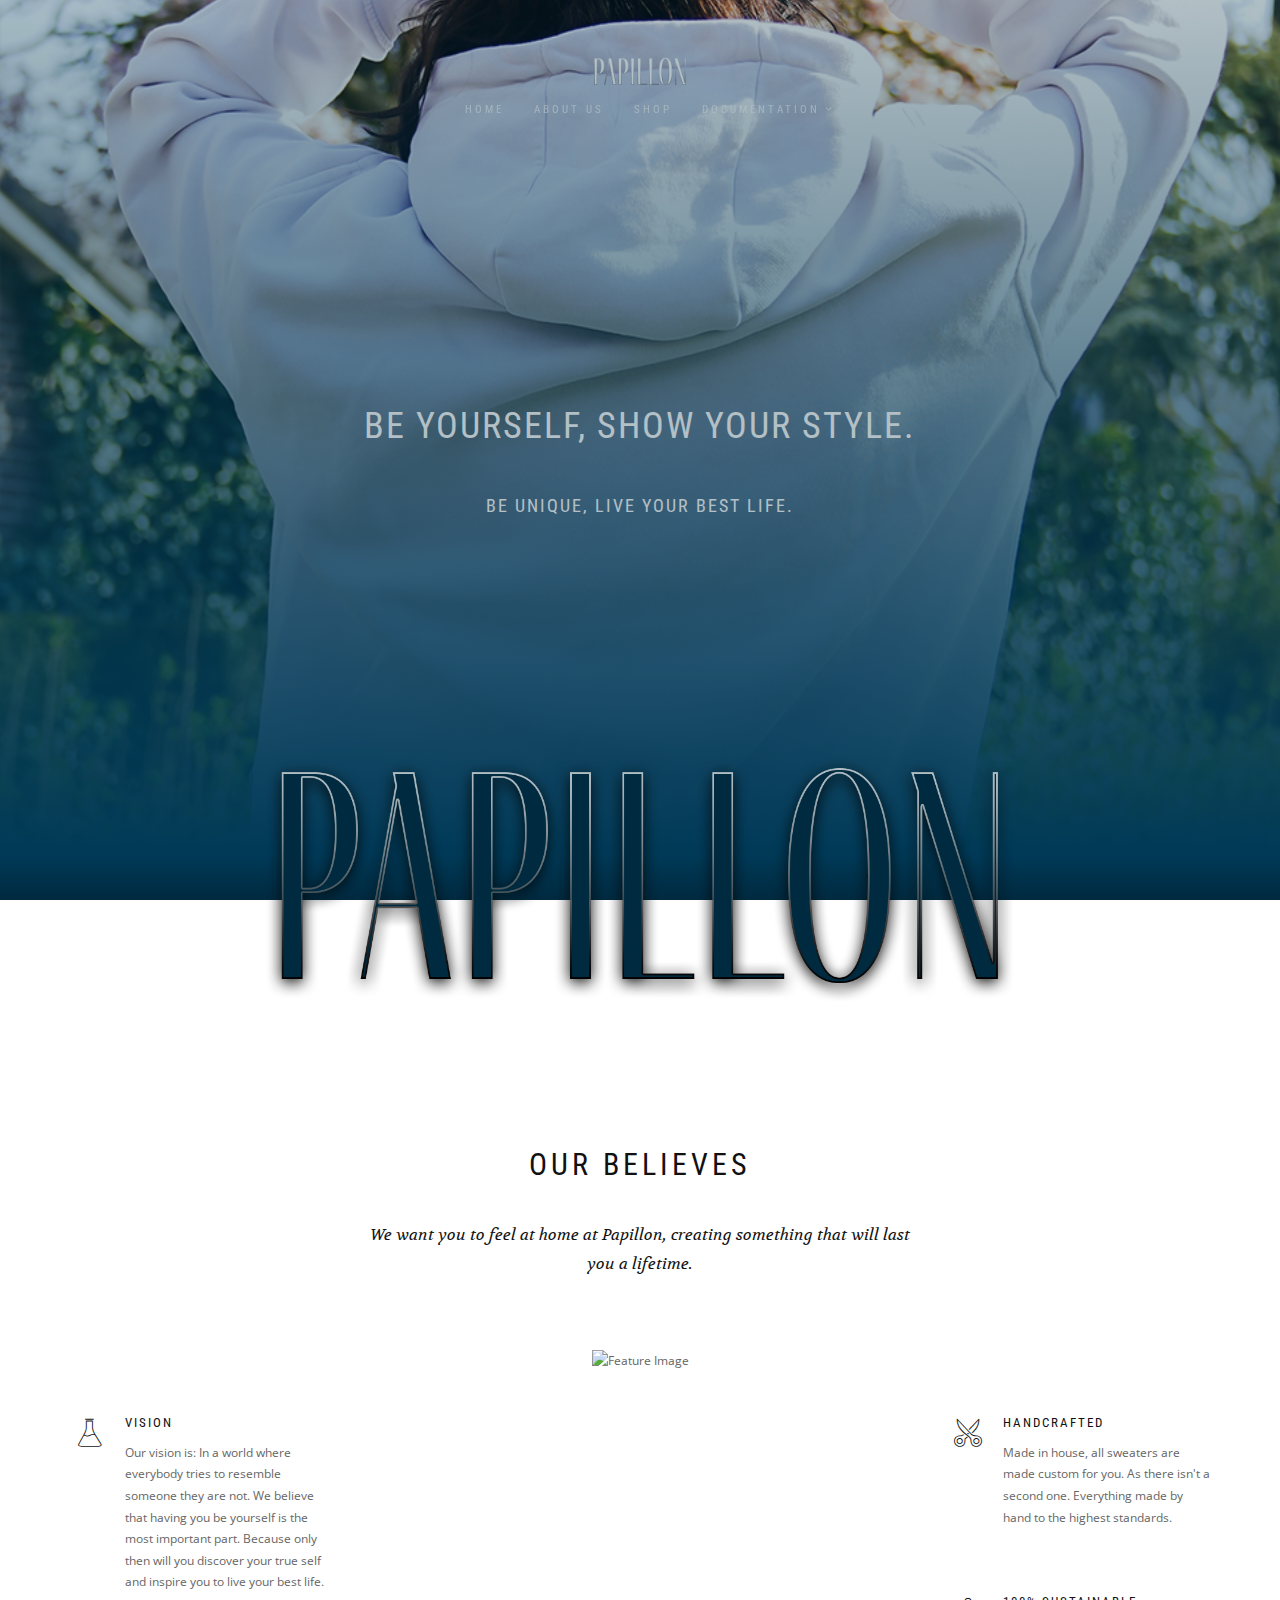
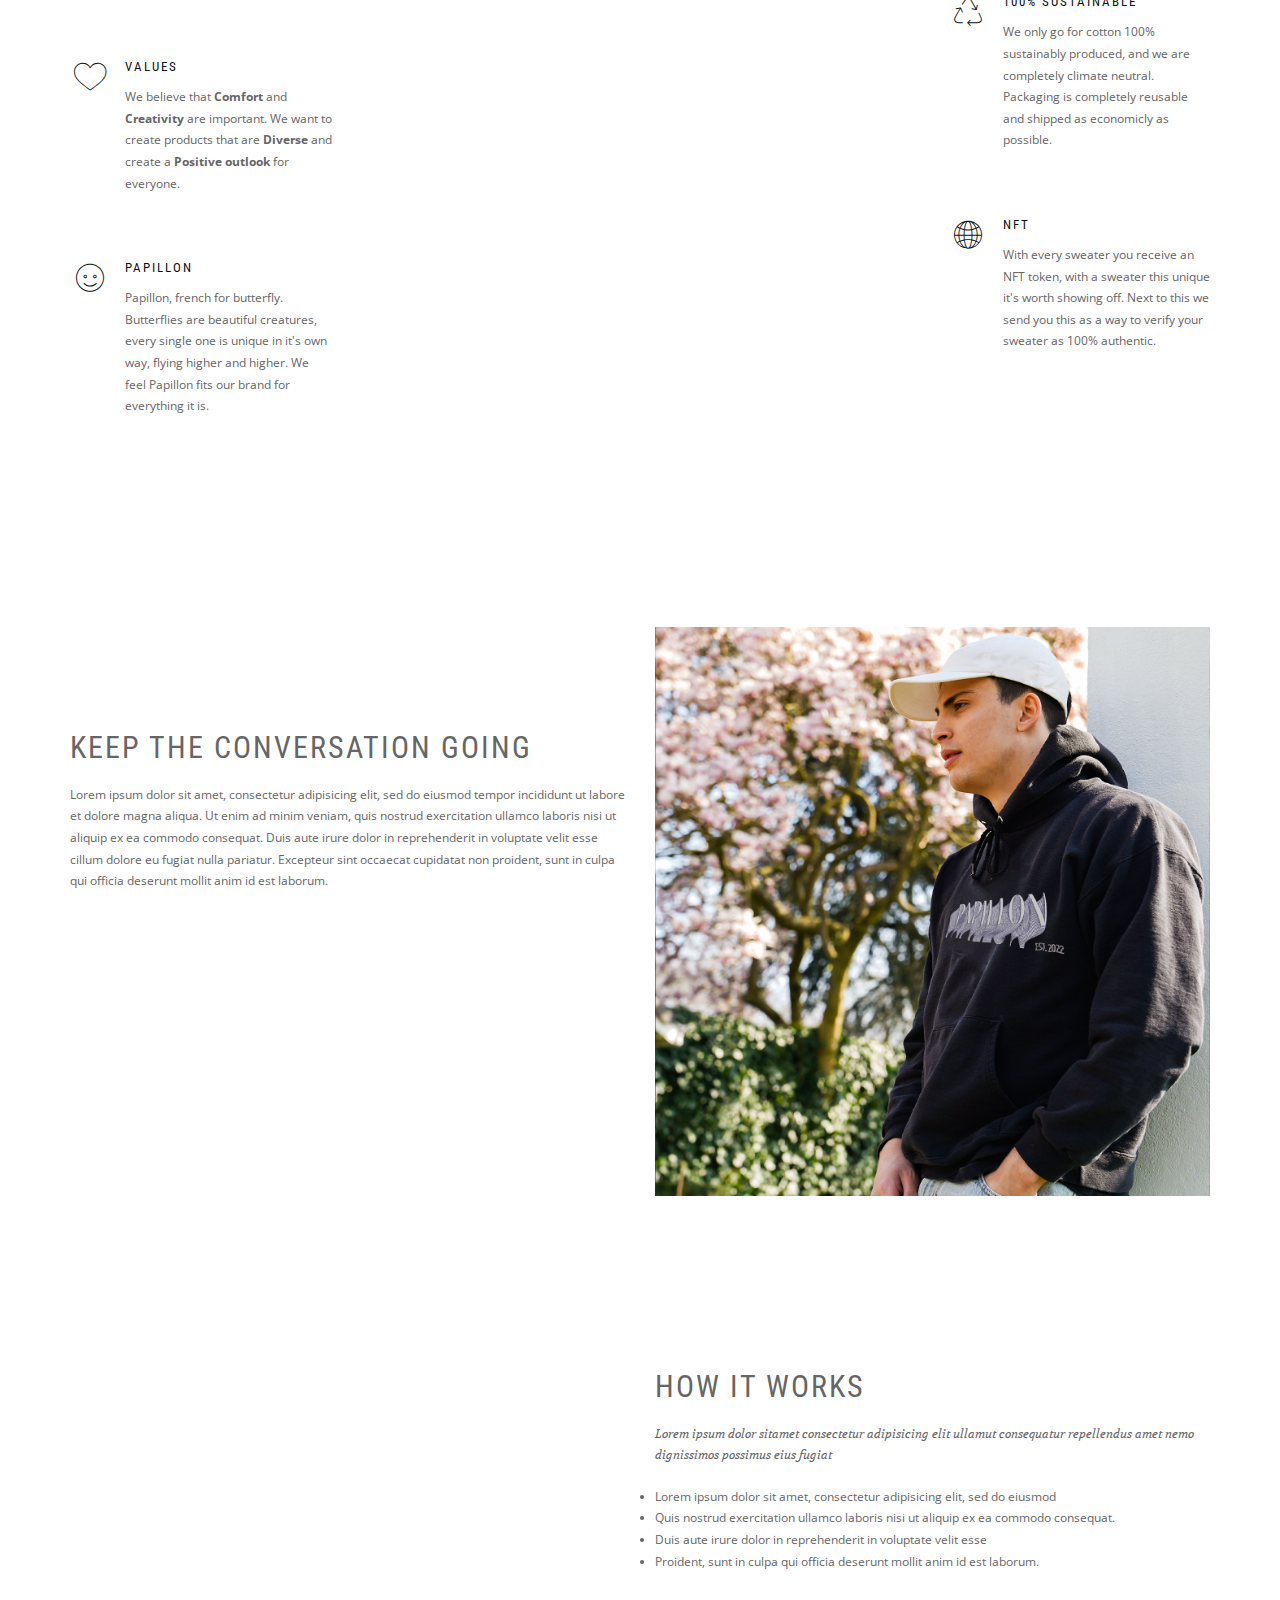
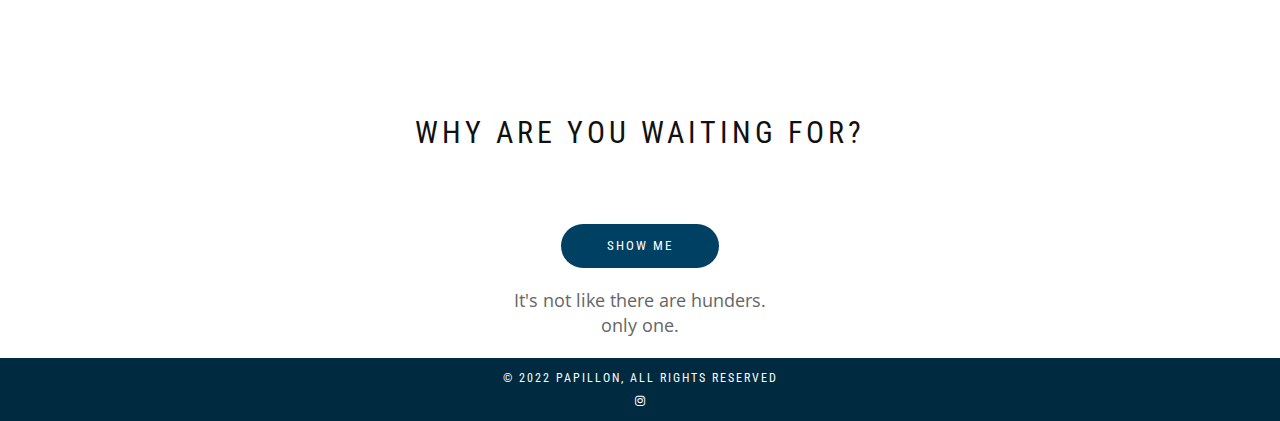
==== about_us.html @ 59251c16 "added about us page" ====
<!DOCTYPE html>
<html lang="en-US" dir="ltr">
  <head>
    <meta charset="utf-8">
    <meta http-equiv="X-UA-Compatible" content="IE=edge">
    <meta name="viewport" content="width=device-width, initial-scale=1">
    <!--  
    Document Title
    =============================================
    -->
     <title>PAPILLON BREDA - ABOUT US</title>
    <!--  
    Favicons
    =============================================
    -->
    <link rel="icon" type="image/x-icon" href="assets/images/aapapillon/favicon.png">
    <meta name="msapplication-TileColor" content="#ffffff">
    <meta name="msapplication-TileImage" content="assets/images/aapapillon/papillonwhitewebsite.png">
    <meta name="theme-color" content="#ffffff">
    <!--  
    Stylesheets
    =============================================
    
    -->
    <!-- Default stylesheets-->
    <link href="assets/lib/bootstrap/dist/css/bootstrap.min.css" rel="stylesheet">
    <!-- Template specific stylesheets-->
    <link href="https://fonts.googleapis.com/css?family=Roboto+Condensed:400,700" rel="stylesheet">
    <link href="https://fonts.googleapis.com/css?family=Volkhov:400i" rel="stylesheet">
    <link href="https://fonts.googleapis.com/css?family=Open+Sans:300,400,600,700,800" rel="stylesheet">
    <link href="assets/lib/animate.css/animate.css" rel="stylesheet">
    <link href="assets/lib/components-font-awesome/css/font-awesome.min.css" rel="stylesheet">
    <link href="assets/lib/et-line-font/et-line-font.css" rel="stylesheet">
    <link href="assets/lib/flexslider/flexslider.css" rel="stylesheet">
    <link href="assets/lib/owl.carousel/dist/assets/owl.carousel.min.css" rel="stylesheet">
    <link href="assets/lib/owl.carousel/dist/assets/owl.theme.default.min.css" rel="stylesheet">
    <link href="assets/lib/magnific-popup/dist/magnific-popup.css" rel="stylesheet">
    <link href="assets/lib/simple-text-rotator/simpletextrotator.css" rel="stylesheet">
    <!-- Main stylesheet and color file-->
    <link href="assets/css/style.css" rel="stylesheet">
    <link id="color-scheme" href="assets/css/colors/default.css" rel="stylesheet">
  </head>
  <body data-spy="scroll" data-target=".onpage-navigation" data-offset="60">
    <main>
      <div class="page-loader">
        <div class="loader">Loading...</div>
      </div>
      <nav class="navbar navbar-custom navbar-fixed-top" role="navigation">	
	    <div class="logo text-center"><p style="color:rgba(255,255,255,0.00);">.</p></div>
	    <div class="logo text-center"> <a href="index.html"> <img src="assets/images/aapapillon/papillonwhitewebsite.png" alt="Papillon" width="100" height="100"></a></div>
       <div class= "container">
          <div class="navbar-header">
            <button class="navbar-toggle" type="button" data-toggle="collapse" data-target="#custom-collapse"><span class="sr-only">Toggle navigation</span><span class="icon-bar"></span><span class="icon-bar"></span><span class="icon-bar"></span>
		    </button>
          </div>
		  <div class= "">
          <div class="collapse navbar-collapse col-lg-5 col-lg-offset-4" id="custom-collapse">
            <ul class="nav navbar-nav navbar-">
              <li class="dropdown"><a href="index.html">Home</a>
              </li>
              <li class="dropdown"><a href="about_us.html">About us </a></li>
				<li class="dropdown"><a href="papillon_shop.html">Shop</a></li>
                            <li class="dropdown"><a class="dropdown-toggle" href="#" data-toggle="dropdown">Documentation</a>
                <ul class="dropdown-menu">
                  <li><a href="Marketing.html">Marketing</a></li>
                  <li><a href="Managment.html">Managment</a></li>
                  <li><a href="Production.html">Production</a></li>
                  <li><a href="about_us.html">Content</a></li>
                </ul>
              </li>	 
				<li class="dropdown"><li class= "col-lg-push-12"><a href="shop_checkout.html">Checkout</a></li></li>
            </ul>
          </div>
        </div>
	    </div>
      </nav>
      <section class="home-section home-fade home-full-height bg-dark-60 landing-header" id="home" data-background="assets/images/aapapillon/instaone_back.png">
        <div class="titan-caption">
          <div class="caption-content">
            <div class="container">
              <div class="font-alt mb-30 titan-title-size-4"></div>
				<div class="font-alt"><h1>be yourself, show your style.</h1><br>
                <h4>be unique, live your best life.</h4>
              </div>
            </div>
          </div>
        </div>
      </section>
      <div class="container">
        <div class="row">
          <div class="col-md-8 col-md-offset-2"><img class="img-responsive banner-img" src="assets/images/aapapillon/papillon transparent website.png"></div>
        </div>
      </div>
      <div class="main">
        <section class="module" id="alt-features">
          <div class="container">
            <div class="row">
              <div class="col-sm-6 col-sm-offset-3">
                <h2 class="module-title font-alt">Our believes</h2>
                <div class="module-subtitle font-serif">We want you to feel at home at Papillon, creating something that will last you a lifetime.</div>
              </div>
            </div>
            <div class="row">
              <div class="col-sm-6 col-md-3 col-lg-3">
                <div class="alt-features-item">
                  <div class="alt-features-icon"><span class="icon-beaker"></span></div>
                  <h3 class="alt-features-title font-alt">Vision</h3>
                  Our vision is: In a world where everybody tries to resemble someone they are not. We believe that having you be yourself is the most important part. Because only then will you discover your true self and inspire you to live your best life.  
                </div>
                <div class="alt-features-item">
                  <div class="alt-features-icon"><span class="icon-heart"></span></div>
                  <h3 class="alt-features-title font-alt">Values</h3>
                  We believe that <strong>Comfort</strong> and <strong>Creativity</strong> are important. We want to create products that are <strong>Diverse</strong> and create a <strong>Positive outlook</strong> for everyone.
                </div>
                <div class="alt-features-item">
                  <div class="alt-features-icon"><span class="icon-happy"></span></div>
                  <h3 class="alt-features-title font-alt">Papillon</h3>
                  Papillon, french for butterfly. Butterflies are beautiful creatures, every single one is unique in it's own way, flying higher and higher. We feel Papillon fits our brand for everything it is. 
                </div>
              </div>
              <div class="col-md-6 col-lg-6 hidden-xs hidden-sm">
                <div class="alt-services-image align-center"><img src="assets/images/aapapillon/paillonaboutus.png" alt="Feature Image"></div>
              </div>
              <div class="col-sm-6 col-md-3 col-lg-3">
                <div class="alt-features-item">
                  <div class="alt-features-icon"><span class="icon-scissors"></span></div>
                  <h3 class="alt-features-title font-alt">HANDCRAFTED</h3>
                  Made in house, all sweaters are made custom for you. As there isn't a second one. Everything made by hand to the highest standards.
                </div>
                <div class="alt-features-item">
                  <div class="alt-features-icon"><span class="icon-recycle"></span></div>
                  <h3 class="alt-features-title font-alt">100% SUSTAINABLE</h3>
                	We only go for cotton 100% sustainably produced, and we are completely climate neutral. Packaging is completely reusable and shipped as economicly as possible.
                </div>
                <div class="alt-features-item">
                  <div class="alt-features-icon"><span class="icon-global"></span></div>
                  <h3 class="alt-features-title font-alt">NFT</h3>
                  With every sweater you receive an NFT token, with a sweater this unique it's worth showing off. Next to this we send you this as a way to verify your sweater as 100% authentic. 
                </div>
              </div>
            </div>
          </div>
        </section>
        <section>
          <div class="container">
            <div class="row landing-image-text">
              <div class="col-sm-6 col-sm-push-6"><img class="center-block" src="assets/images/aapapillon/aboutus2.png" alt="model one"></div>
              <div class="col-sm-6 col-sm-pull-6">
                <h2 class="font-alt">Keep the conversation going</h2>
                <p>Lorem ipsum dolor sit amet, consectetur adipisicing elit, sed do eiusmod tempor incididunt ut labore et dolore magna aliqua. Ut enim ad minim veniam, quis nostrud exercitation ullamco laboris nisi ut aliquip ex ea commodo consequat. Duis aute irure dolor in reprehenderit in voluptate velit esse cillum dolore eu fugiat nulla pariatur. Excepteur sint occaecat cupidatat non proident, sunt in culpa qui officia deserunt mollit anim id est laborum.</p>
              </div>
            </div>
            <div class="row landing-image-text">
              <div class="col-sm-6"><img class="center-block" src="assets/images/aapapillon/aboutus3.png" alt=""></div>
              <div class="col-sm-6">
                <h2 class="font-alt">How it works</h2>
                <p class="font-serif">Lorem ipsum dolor sitamet consectetur adipisicing elit ullamut consequatur repellendus amet nemo dignissimos possimus eius fugiat</p>
                  <li>Lorem ipsum dolor sit amet, consectetur adipisicing elit, sed do eiusmod</li>
                  <li>Quis nostrud exercitation ullamco laboris nisi ut aliquip ex ea commodo consequat.</li>
                  <li>Duis aute irure dolor in reprehenderit in voluptate velit esse</li>
                  <li>Proident, sunt in culpa qui officia deserunt mollit anim id est laborum.</li>
              </div>
            </div>
          </div>
        </section>
        <section class="module download pb-0">
          <div class="container text-center">
            <h2 class="module-title font-alt">Why are you waiting for?</h2>
            <div class="row">
  <div class="col-md-6 col-md-offset-3">
	  <a class="btn btn-d btn-lg btn-circle" href="papillon_shop.html">show me</a>
                <p><h4>It's not like there are hunders.<br>only one.</h4></p>	
          </div>
			</div>
			  </div>
        </section>
        <footer class="footer bg-dark">
          <div class="container" align="center">
				<p class="copyright font-alt">&copy; 2022&nbsp;<a href="index.html">PAPILLON</a>, All Rights Reserved</p><a href="https://www.instagram.com/papillonbreda/" target="_blank"><i class="fa fa-instagram"></i></a>	
			  </div>
        </footer>
      </div>
      <div class="scroll-up"><a href="#totop"><i class="fa fa-angle-double-up"></i></a></div>
    </main>
    <!--  
    JavaScripts
    =============================================
    -->
    <script src="assets/lib/jquery/dist/jquery.js"></script>
    <script src="assets/lib/bootstrap/dist/js/bootstrap.min.js"></script>
    <script src="assets/lib/wow/dist/wow.js"></script>
    <script src="assets/lib/jquery.mb.ytplayer/dist/jquery.mb.YTPlayer.js"></script>
    <script src="assets/lib/isotope/dist/isotope.pkgd.js"></script>
    <script src="assets/lib/imagesloaded/imagesloaded.pkgd.js"></script>
    <script src="assets/lib/flexslider/jquery.flexslider.js"></script>
    <script src="assets/lib/owl.carousel/dist/owl.carousel.min.js"></script>
    <script src="assets/lib/smoothscroll.js"></script>
    <script src="assets/lib/magnific-popup/dist/jquery.magnific-popup.js"></script>
    <script src="assets/lib/simple-text-rotator/jquery.simple-text-rotator.min.js"></script>
    <script src="assets/js/plugins.js"></script>
    <script src="assets/js/main.js"></script>
  </body>
</html>
---- assets/lib/et-line-font/et-line-font.css ----
@font-face {
	font-family: 'et-line';
	src:url('fonts/et-line.eot');
	src:url('fonts/et-line.eot?#iefix') format('embedded-opentype'),
		url('fonts/et-line.woff') format('woff'),
		url('fonts/et-line.ttf') format('truetype'),
		url('fonts/et-line.svg#et-line') format('svg');
	font-weight: normal;
	font-style: normal;
}

/* Use the following CSS code if you want to use data attributes for inserting your icons */
[data-icon]:before {
	font-family: 'et-line';
	content: attr(data-icon);
	speak: none;
	font-weight: normal;
	font-variant: normal;
	text-transform: none;
	line-height: 1;
	-webkit-font-smoothing: antialiased;
	-moz-osx-font-smoothing: grayscale;
	display:inline-block;
}

/* Use the following CSS code if you want to have a class per icon */
/*
Instead of a list of all class selectors,
you can use the generic selector below, but it's slower:
[class*="icon-"] {
*/
.icon-mobile, .icon-laptop, .icon-desktop, .icon-tablet, .icon-phone, .icon-document, .icon-documents, .icon-search, .icon-clipboard, .icon-newspaper, .icon-notebook, .icon-book-open, .icon-browser, .icon-calendar, .icon-presentation, .icon-picture, .icon-pictures, .icon-video, .icon-camera, .icon-printer, .icon-toolbox, .icon-briefcase, .icon-wallet, .icon-gift, .icon-bargraph, .icon-grid, .icon-expand, .icon-focus, .icon-edit, .icon-adjustments, .icon-ribbon, .icon-hourglass, .icon-lock, .icon-megaphone, .icon-shield, .icon-trophy, .icon-flag, .icon-map, .icon-puzzle, .icon-basket, .icon-envelope, .icon-streetsign, .icon-telescope, .icon-gears, .icon-key, .icon-paperclip, .icon-attachment, .icon-pricetags, .icon-lightbulb, .icon-layers, .icon-pencil, .icon-tools, .icon-tools-2, .icon-scissors, .icon-paintbrush, .icon-magnifying-glass, .icon-circle-compass, .icon-linegraph, .icon-mic, .icon-strategy, .icon-beaker, .icon-caution, .icon-recycle, .icon-anchor, .icon-profile-male, .icon-profile-female, .icon-bike, .icon-wine, .icon-hotairballoon, .icon-globe, .icon-genius, .icon-map-pin, .icon-dial, .icon-chat, .icon-heart, .icon-cloud, .icon-upload, .icon-download, .icon-target, .icon-hazardous, .icon-piechart, .icon-speedometer, .icon-global, .icon-compass, .icon-lifesaver, .icon-clock, .icon-aperture, .icon-quote, .icon-scope, .icon-alarmclock, .icon-refresh, .icon-happy, .icon-sad, .icon-facebook, .icon-twitter, .icon-googleplus, .icon-rss, .icon-tumblr, .icon-linkedin, .icon-dribbble {
	font-family: 'et-line';
	speak: none;
	font-style: normal;
	font-weight: normal;
	font-variant: normal;
	text-transform: none;
	line-height: 1;
	-webkit-font-smoothing: antialiased;
	-moz-osx-font-smoothing: grayscale;
	display:inline-block;
}
.icon-mobile:before {
	content: "\e000";
}
.icon-laptop:before {
	content: "\e001";
}
.icon-desktop:before {
	content: "\e002";
}
.icon-tablet:before {
	content: "\e003";
}
.icon-phone:before {
	content: "\e004";
}
.icon-document:before {
	content: "\e005";
}
.icon-documents:before {
	content: "\e006";
}
.icon-search:before {
	content: "\e007";
}
.icon-clipboard:before {
	content: "\e008";
}
.icon-newspaper:before {
	content: "\e009";
}
.icon-notebook:before {
	content: "\e00a";
}
.icon-book-open:before {
	content: "\e00b";
}
.icon-browser:before {
	content: "\e00c";
}
.icon-calendar:before {
	content: "\e00d";
}
.icon-presentation:before {
	content: "\e00e";
}
.icon-picture:before {
	content: "\e00f";
}
.icon-pictures:before {
	content: "\e010";
}
.icon-video:before {
	content: "\e011";
}
.icon-camera:before {
	content: "\e012";
}
.icon-printer:before {
	content: "\e013";
}
.icon-toolbox:before {
	content: "\e014";
}
.icon-briefcase:before {
	content: "\e015";
}
.icon-wallet:before {
	content: "\e016";
}
.icon-gift:before {
	content: "\e017";
}
.icon-bargraph:before {
	content: "\e018";
}
.icon-grid:before {
	content: "\e019";
}
.icon-expand:before {
	content: "\e01a";
}
.icon-focus:before {
	content: "\e01b";
}
.icon-edit:before {
	content: "\e01c";
}
.icon-adjustments:before {
	content: "\e01d";
}
.icon-ribbon:before {
	content: "\e01e";
}
.icon-hourglass:before {
	content: "\e01f";
}
.icon-lock:before {
	content: "\e020";
}
.icon-megaphone:before {
	content: "\e021";
}
.icon-shield:before {
	content: "\e022";
}
.icon-trophy:before {
	content: "\e023";
}
.icon-flag:before {
	content: "\e024";
}
.icon-map:before {
	content: "\e025";
}
.icon-puzzle:before {
	content: "\e026";
}
.icon-basket:before {
	content: "\e027";
}
.icon-envelope:before {
	content: "\e028";
}
.icon-streetsign:before {
	content: "\e029";
}
.icon-telescope:before {
	content: "\e02a";
}
.icon-gears:before {
	content: "\e02b";
}
.icon-key:before {
	content: "\e02c";
}
.icon-paperclip:before {
	content: "\e02d";
}
.icon-attachment:before {
	content: "\e02e";
}
.icon-pricetags:before {
	content: "\e02f";
}
.icon-lightbulb:before {
	content: "\e030";
}
.icon-layers:before {
	content: "\e031";
}
.icon-pencil:before {
	content: "\e032";
}
.icon-tools:before {
	content: "\e033";
}
.icon-tools-2:before {
	content: "\e034";
}
.icon-scissors:before {
	content: "\e035";
}
.icon-paintbrush:before {
	content: "\e036";
}
.icon-magnifying-glass:before {
	content: "\e037";
}
.icon-circle-compass:before {
	content: "\e038";
}
.icon-linegraph:before {
	content: "\e039";
}
.icon-mic:before {
	content: "\e03a";
}
.icon-strategy:before {
	content: "\e03b";
}
.icon-beaker:before {
	content: "\e03c";
}
.icon-caution:before {
	content: "\e03d";
}
.icon-recycle:before {
	content: "\e03e";
}
.icon-anchor:before {
	content: "\e03f";
}
.icon-profile-male:before {
	content: "\e040";
}
.icon-profile-female:before {
	content: "\e041";
}
.icon-bike:before {
	content: "\e042";
}
.icon-wine:before {
	content: "\e043";
}
.icon-hotairballoon:before {
	content: "\e044";
}
.icon-globe:before {
	content: "\e045";
}
.icon-genius:before {
	content: "\e046";
}
.icon-map-pin:before {
	content: "\e047";
}
.icon-dial:before {
	content: "\e048";
}
.icon-chat:before {
	content: "\e049";
}
.icon-heart:before {
	content: "\e04a";
}
.icon-cloud:before {
	content: "\e04b";
}
.icon-upload:before {
	content: "\e04c";
}
.icon-download:before {
	content: "\e04d";
}
.icon-target:before {
	content: "\e04e";
}
.icon-hazardous:before {
	content: "\e04f";
}
.icon-piechart:before {
	content: "\e050";
}
.icon-speedometer:before {
	content: "\e051";
}
.icon-global:before {
	content: "\e052";
}
.icon-compass:before {
	content: "\e053";
}
.icon-lifesaver:before {
	content: "\e054";
}
.icon-clock:before {
	content: "\e055";
}
.icon-aperture:before {
	content: "\e056";
}
.icon-quote:before {
	content: "\e057";
}
.icon-scope:before {
	content: "\e058";
}
.icon-alarmclock:before {
	content: "\e059";
}
.icon-refresh:before {
	content: "\e05a";
}
.icon-happy:before {
	content: "\e05b";
}
.icon-sad:before {
	content: "\e05c";
}
.icon-facebook:before {
	content: "\e05d";
}
.icon-twitter:before {
	content: "\e05e";
}
.icon-googleplus:before {
	content: "\e05f";
}
.icon-rss:before {
	content: "\e060";
}
.icon-tumblr:before {
	content: "\e061";
}
.icon-linkedin:before {
	content: "\e062";
}
.icon-dribbble:before {
	content: "\e063";
}
---- assets/lib/simple-text-rotator/simpletextrotator.css ----
.rotating {
  display: inline-block;
  -webkit-transform-style: preserve-3d;
  -moz-transform-style: preserve-3d;
  -ms-transform-style: preserve-3d;
  -o-transform-style: preserve-3d;
  transform-style: preserve-3d;
  -webkit-transform: rotateX(0) rotateY(0) rotateZ(0);
  -moz-transform: rotateX(0) rotateY(0) rotateZ(0);
  -ms-transform: rotateX(0) rotateY(0) rotateZ(0);
  -o-transform: rotateX(0) rotateY(0) rotateZ(0);
  transform: rotateX(0) rotateY(0) rotateZ(0);
  -webkit-transition: 0.5s;
  -moz-transition: 0.5s;
  -ms-transition: 0.5s;
  -o-transition: 0.5s;
  transition: 0.5s;
  -webkit-transform-origin-x: 50%;
}

.rotating.flip {
  position: relative;
}

.rotating .front, .rotating .back {
  left: 0;
  top: 0;
  -webkit-backface-visibility: hidden;
  -moz-backface-visibility: hidden;
  -ms-backface-visibility: hidden;
  -o-backface-visibility: hidden;
  backface-visibility: hidden;
}

.rotating .front {
  position: absolute;
  display: inline-block;
  -webkit-transform: translate3d(0,0,1px);
  -moz-transform: translate3d(0,0,1px);
  -ms-transform: translate3d(0,0,1px);
  -o-transform: translate3d(0,0,1px);
  transform: translate3d(0,0,1px);
}

.rotating.flip .front {
  z-index: 1;
}

.rotating .back {
  display: block;
  opacity: 0;
}

.rotating.spin {
  -webkit-transform: rotate(360deg) scale(0);
  -moz-transform: rotate(360deg) scale(0);
  -ms-transform: rotate(360deg) scale(0);
  -o-transform: rotate(360deg) scale(0);
  transform: rotate(360deg) scale(0);
}



.rotating.flip .back {
  z-index: 2;
  display: block;
  opacity: 1;
  
  -webkit-transform: rotateY(180deg) translate3d(0,0,0);
  -moz-transform: rotateY(180deg) translate3d(0,0,0);
  -ms-transform: rotateY(180deg) translate3d(0,0,0);
  -o-transform: rotateY(180deg) translate3d(0,0,0);
  transform: rotateY(180deg) translate3d(0,0,0);
}

.rotating.flip.up .back {
  -webkit-transform: rotateX(180deg) translate3d(0,0,0);
  -moz-transform: rotateX(180deg) translate3d(0,0,0);
  -ms-transform: rotateX(180deg) translate3d(0,0,0);
  -o-transform: rotateX(180deg) translate3d(0,0,0);
  transform: rotateX(180deg) translate3d(0,0,0);
}

.rotating.flip.cube .front {
  -webkit-transform: translate3d(0,0,100px) scale(0.9,0.9);
  -moz-transform: translate3d(0,0,100px) scale(0.85,0.85);
  -ms-transform: translate3d(0,0,100px) scale(0.85,0.85);
  -o-transform: translate3d(0,0,100px) scale(0.85,0.85);
  transform: translate3d(0,0,100px) scale(0.85,0.85);
}

.rotating.flip.cube .back {
  -webkit-transform: rotateY(180deg) translate3d(0,0,100px) scale(0.9,0.9);
  -moz-transform: rotateY(180deg) translate3d(0,0,100px) scale(0.85,0.85);
  -ms-transform: rotateY(180deg) translate3d(0,0,100px) scale(0.85,0.85);
  -o-transform: rotateY(180deg) translate3d(0,0,100px) scale(0.85,0.85);
  transform: rotateY(180deg) translate3d(0,0,100px) scale(0.85,0.85);
}

.rotating.flip.cube.up .back {
  -webkit-transform: rotateX(180deg) translate3d(0,0,100px) scale(0.9,0.9);
  -moz-transform: rotateX(180deg) translate3d(0,0,100px) scale(0.85,0.85);
  -ms-transform: rotateX(180deg) translate3d(0,0,100px) scale(0.85,0.85);
  -o-transform: rotateX(180deg) translate3d(0,0,100px) scale(0.85,0.85);
  transform: rotateX(180deg) translate3d(0,0,100px) scale(0.85,0.85);
}
---- assets/css/style.css ----
/*--------------------------------------------------------------
	Common
--------------------------------------------------------------*/
html {
  overflow-y: scroll;
  overflow-x: hidden;
  -ms-overflow-style: scrollbar;
}

body {
  background: #fff;
  font: 400 12px/1.8 "Open Sans", sans-serif;
  color: #666;
  -webkit-font-smoothing: antialiased;
}

img {
  max-width: 100%;
  height: auto;
}

iframe {
  border: 0;
}

.align-center {
  text-align: center;
}

.align-left {
  text-align: left !important;
}

.position-relative {
  position: relative;
}

.leftauto {
  right: 0 !important;
  left: auto !important;
}

/* Transition elsements */
a,
.btn {
  transition: all 0.125s ease-in-out 0s;
}

.client-logo,
.gallery-caption,
.gallery-image:after,
.gallery-image img,
.price-table,
.team-detail,
.team-image:after,
.work-caption,
.work-image > img,
.work-image:after,
.post-thumbnail,
.post-video,
.post-images-slider {
  transition: all 0.3s ease-in-out 0s;
}

/* Reset box-shadow */
.btn,
.well,
.panel,
.progress,
.form-control,
.form-control:hover,
.form-control:focus,
.navbar-custom .dropdown-menu {
  box-shadow: none;
}

/* Reset border-radius */
.well,
.label,
.alert,
.progress,
.form-control,
.modal-content,
.panel-heading,
.panel-group .panel,
.nav-tabs > li > a,
.nav-pills > li > a {
  border-radius: 2px;
}

.pr-remove {
  /*vertical-align: middle !important;*/
  text-align: center;
}

.examples {
  border-radius: 2px;
  padding: 7px 5px;
  margin: 0 0 40px;
}

.examples.bg-dark {
  background: #002a40;
  border: 0;
}

.et-icons .box1 {
  border: 1px solid #e5e5e5;
  display: block;
  width: 25%;
  float: left;
  padding: 0;
  font-size: 13px;
  margin: -1px 0 0 -1px;
}

.et-icons .box1 > span {
  display: inline-block;
  border-right: 1px solid #e5e5e5;
  min-width: 60px;
  min-height: 60px;
  text-align: center;
  line-height: 60px;
  font-size: 28px;
  margin-right: 5px;
}

.fa-icons > div {
  padding: 0;
  border: 1px solid #e5e5e5;
  margin: -1px 0 0 -1px;
  font-size: 13px;
}

.fa-icons > div > i {
  display: inline-block;
  margin-right: 5px;
  min-width: 40px;
  min-height: 40px;
  border-right: 1px solid #f1f1f1;
  line-height: 40px;
  text-align: center;
  font-size: 14px;
}

.help-block ul {
  list-style: none;
  padding: 0;
  margin: 0;
}

/* Sections */
.navbar-custom + .main {
  margin-top: 50px;
}

.main {
  position: relative;
  background-color: #fff;
  z-index: 1;
}

.module,
.module-small {
  position: relative;
  padding: 140px 0;
  background-repeat: no-repeat;
  background-position: 50% 50%;
  background-size: cover;
}

/* Module header */
.module-small {
  padding: 70px 0;
}

.module-extra-small {
  padding: 25px 0px;
}

.module-medium {
  padding: 75px 0px;
}

.holder-w {
  position: relative;
  display: table-cell;
  vertical-align: middle;
  height: 1px;
  width: 50%;
}

.holder-w:before {
  border-top: 1px solid #eaeaea;
  position: relative;
  display: block;
  content: "";
  top: 1px;
  height: 1px;
  width: 100%;
}

/* Sections dividers */
.divider-w {
  border-top: 1px solid #eaeaea;
  margin: 0;
}

.divider-d {
  border-top: 1px solid #002a40;
  margin: 0;
}
.divider-t {
  border-top: 2px solid #002a40;
  margin: 0;
}

/* Half-image */
.side-image {
  position: absolute;
  height: 100%;
  background-repeat: no-repeat;
  background-position: 50% 50%;
  background-size: cover;
}

.side-image-text {
  background: #fff;
  border-top: 1px solid #e5e5e5;
  border-bottom: 1px solid #e5e5e5;
  padding: 140px 60px 140px;
}

/* Dark background */
.bg-dark,
.bg-dark-30,
.bg-dark-60,
.bg-dark-90,
.bg-dark .module-title,
.bg-dark-30 .module-title,
.bg-dark-60 .module-title,
.bg-dark-90 .module-title,
.bg-dark .module-subtitle,
.bg-dark-30 .module-subtitle,
.bg-dark-60 .module-subtitle,
.bg-dark-90 .module-subtitle,
.bg-dark .alt-module-subtitle h5,
.bg-dark-30 .alt-module-subtitle h5,
.bg-dark-60 .alt-module-subtitle h5,
.bg-dark-90 .alt-module-subtitle h5 {
  color: #fff;
}

.bg-dark {
  background: #002a40;
}

.bg-dark-30:before {
  position: absolute;
  background: rgba(2, 2, 2, 0.4);
  content: " ";
  height: 100%;
  width: 100%;
  left: 0;
  top: 0;
}

.bg-dark-60:before {
  position: absolute;
  background: rgba(34, 34, 34, 0.8);
  content: " ";
  height: 100%;
  width: 100%;
  left: 0;
  top: 0;
}

.bg-dark-90:before {
  position: absolute;
  background: rgba(34, 34, 34, 0.9);
  content: " ";
  height: 100%;
  width: 100%;
  left: 0;
  top: 0;
}

.bg-gradient:before {
  position: absolute;
  background: url([data-uri]);
  /* FF3.6+ */
  /* Chrome,Safari4+ */
  /* Chrome10+,Safari5.1+ */
  /* Opera 11.10+ */
  /* IE10+ */
  background: linear-gradient(to bottom, rgba(40, 115, 113, 0.57) 25%, rgba(115, 54, 31, 0.67) 75%);
  /* W3C */
  filter: progid:DXImageTransform.Microsoft.gradient( startColorstr='#00ffffff', endColorstr='#000000',GradientType=0 );
  /* IE6-8 */
  content: " ";
  height: 100%;
  width: 100%;
  left: 0;
  top: 0;
}

.bg-light {
  background: #f6f6f6;
}

.parallax-bg {
  background-attachment: fixed;
  background-size: cover;
}

/* Vertical margin, padding */
.p-0 {
  padding: 0 !important;
}

.pt-0 {
  padding-top: 0 !important;
}

.pt-10 {
  padding-top: 10px !important;
}

.pt-20 {
  padding-top: 20px !important;
}

.pt-30 {
  padding-top: 30px !important;
}

.pt-40 {
  padding-top: 40px !important;
}

.pt-50 {
  padding-top: 50px !important;
}

.pt-140 {
  padding-top: 140px !important;
}

.pb-0 {
  padding-bottom: 0 !important;
}

.pb-10 {
  padding-bottom: 10px !important;
}

.pb-20 {
  padding-bottom: 20px !important;
}

.pb-30 {
  padding-bottom: 30px !important;
}

.pb-40 {
  padding-bottom: 40px !important;
}

.pb-50 {
  padding-bottom: 50px !important;
}

.pb-140 {
  padding-bottom: 140px !important;
}

.m-0 {
  margin: 0 !important;
}

.mt-0 {
  margin-top: 0 !important;
}

.mt-10 {
  margin-top: 10px !important;
}

.mt-20 {
  margin-top: 20px !important;
}

.mt-30 {
  margin-top: 30px !important;
}

.mt-40 {
  margin-top: 40px !important;
}

.mt-50 {
  margin-top: 50px !important;
}

.mt-60 {
  margin-top: 60px !important;
}

.mt-70 {
  margin-top: 70px !important;
}

.mt-80 {
  margin-top: 80px !important;
}

.mb-0 {
  margin-bottom: 0 !important;
}

.mb-10 {
  margin-bottom: 10px !important;
}

.mb-20 {
  margin-bottom: 20px !important;
}

.mb-30 {
  margin-bottom: 30px !important;
}

.mb-40 {
  margin-bottom: 40px !important;
}

.mb-50 {
  margin-bottom: 50px !important;
}

.mb-60 {
  margin-bottom: 60px !important;
}

.mb-70 {
  margin-bottom: 70px !important;
}

.mb-80 {
  margin-bottom: 80px !important;
}

@media only screen and (max-width: 991px) {
  .mt-sm-0 {
    margin-top: 0 !important;
  }
  .mt-sm-10 {
    margin-top: 10px !important;
  }
  .mt-sm-20 {
    margin-top: 20px !important;
  }
  .mt-sm-30 {
    margin-top: 30px !important;
  }
  .mt-sm-40 {
    margin-top: 40px !important;
  }
  .mt-sm-50 {
    margin-top: 50px !important;
  }
  .mt-sm-60 {
    margin-top: 60px !important;
  }
  .mt-sm-70 {
    margin-top: 70px !important;
  }
  .mt-sm-80 {
    margin-top: 80px !important;
  }
  .mb-sm-0 {
    margin-bottom: 0 !important;
  }
  .mb-sm-10 {
    margin-bottom: 10px !important;
  }
  .mb-sm-20 {
    margin-bottom: 20px !important;
  }
  .mb-sm-30 {
    margin-bottom: 30px !important;
  }
  .mb-sm-40 {
    margin-bottom: 40px !important;
  }
  .mb-sm-50 {
    margin-bottom: 50px !important;
  }
  .mb-sm-60 {
    margin-bottom: 60px !important;
  }
  .mb-sm-70 {
    margin-bottom: 70px !important;
  }
  .mb-sm-80 {
    margin-bottom: 80px !important;
  }
}

@media only screen and (max-width: 767px) {
  .mt-xs-0 {
    margin-top: 0 !important;
  }
  .mt-xs-10 {
    margin-top: 10px !important;
  }
  .mt-xs-20 {
    margin-top: 20px !important;
  }
  .mt-xs-30 {
    margin-top: 30px !important;
  }
  .mt-xs-40 {
    margin-top: 40px !important;
  }
  .mt-xs-50 {
    margin-top: 50px !important;
  }
  .mt-xs-60 {
    margin-top: 60px !important;
  }
  .mt-xs-70 {
    margin-top: 70px !important;
  }
  .mt-xs-80 {
    margin-top: 80px !important;
  }
  .mb-xs-0 {
    margin-bottom: 0 !important;
  }
  .mb-xs-10 {
    margin-bottom: 10px !important;
  }
  .mb-xs-20 {
    margin-bottom: 20px !important;
  }
  .mb-xs-30 {
    margin-bottom: 30px !important;
  }
  .mb-xs-40 {
    margin-bottom: 40px !important;
  }
  .mb-xs-50 {
    margin-bottom: 50px !important;
  }
  .mb-xs-60 {
    margin-bottom: 60px !important;
  }
  .mb-xs-70 {
    margin-bottom: 70px !important;
  }
  .mb-xs-80 {
    margin-bottom: 80px !important;
  }
}

/* Scroll to top */
.scroll-up {
  position: fixed;
  display: none;
  bottom: 7px;
  right: 7px;
  z-index: 999;
}

.scroll-up a {
  background: #fff;
  display: block;
  height: 28px;
  width: 28px;
  text-align: center;
  line-height: 28px;
  font-size: 14px;
  color: #002a40;
  opacity: 0.6;
  border-radius: 2px;
}

.scroll-up a:hover,
.scroll-up a:active {
  opacity: 1;
  color: #002a40;
}

/* Video */
.video-controls-box {
  position: absolute !important;
  bottom: 40px;
  left: 0;
  width: 100%;
  z-index: 1;
}

.video-controls-box a {
  display: inline-block;
  color: #fff;
  margin: 0 5px 0 0;
}

/* Landing Page */
.landing-reason:before {
  position: absolute;
  content: " ";
  width: 100%;
  height: 100%;
  left: 0;
  top: 0;
  background-color: rgba(66, 26, 107, 0.9);
}

.landing-reason {
  color: #fff;
  font-size: 13px;
}

.landing-image-text {
  padding-top: 70px;
  padding-bottom: 0px;
}

.landing-image-text h2 {
  margin-top: 100px;
  margin-bottom: 15px;
}

.landing-screenshot:before {
  position: absolute;
  content: " ";
  width: 100%;
  height: 100%;
  left: 0;
  top: 0;
  background-color: rgba(66, 60, 130, 0.5);
}

.alert i {
  margin-right: 5px;
}

/*--------------------------------------------------------------
	Buttons
--------------------------------------------------------------*/
.btn {
  border-radius: 0;
  font-family: "Roboto Condensed", sans-serif;
  text-transform: uppercase;
  letter-spacing: 2px;
  font-size: 11px;
  padding: 8px 37px;
}

.btn.active.focus,
.btn.active:focus,
.btn.focus,
.btn:active.focus,
.btn:active:focus,
.btn:focus {
  outline: 0;
}

.btn.btn-round {
  border-radius: 2px;
}

.btn.btn-circle {
  border-radius: 30px;
}

.btn.btn-w {
  background: rgba(255, 255, 255, 0.8);
  color: #002a40;
}

.btn.btn-w:hover,
.btn.btn-w:focus {
  background: white;
  color: #002a40;
}

.btn.btn-g {
  background: #004062;
  color: #FFFFFF;
}

.btn.btn-g:hover,
.btn.btn-g:focus {
  background: #004062;
  color: #005482;
}

.btn.btn-border-w {
  background: transparent;
  border: 1px solid rgba(255, 255, 255, 0.75);
  color: #002a40;
}

.btn.btn-border-w:hover,
.btn.btn-border-w:focus {
  background: #fff;
  border-color: transparent;
  color: #002a40;
}

.btn.btn-d {
  background: rgba(0,64,98,1.00);
  color: #FFFFFF;
}

.btn.btn-d:hover,
.btn.btn-d:focus {
  background: #002a40;
}

.btn.btn-b {
  background: #002a40;
  color: #fff;
}

.btn.btn-b:hover,
.btn.btn-b:focus {
  background: rgba(17, 17, 17, 0.8);
}

.btn-border-d {
  background: transparent;
  border: 1px solid #111111;
  color: #002a40;
}

.btn.btn-border-d:hover,
.btn.btn-border-d:focus {
  background: #111111;
  color: #FFFFFF;
}

.btn.btn-font-w {
  background: rgba(255, 255, 255, 0.8);
  color: #FFFFFF;
}

.btn.btn-font-w:hover {
  background: #FFFFFF;
  color: #FFFFFF;
}

/* Buttons size */
.btn.btn-lg {
  padding: 12px 45px;
  font-size: 13px;
}

.btn.btn-sm {
  padding: 6px 25px;
  font-size: 10px;
  letter-spacing: 1px;
}

.btn.btn-xs {
  padding: 4px 19px;
  font-size: 10px;
  letter-spacing: 0;
}

.btn-list .btn {
  margin: 5px 0;
}

.search-btn {
  position: absolute;
  background: transparent;
  border: none;
  overflow: hidden;
  top: 50%;
  right: 1px;
  width: 42px;
  height: 40px;
  line-height: 38px;
  font-size: 14px;
  outline: none;
  color: #999;
  margin-top: -20px;
}

.image-button {
  margin: 0px 5px;
}

/*--------------------------------------------------------------
	Forms
--------------------------------------------------------------*/
/* Selection */
::-moz-selection {
  background: #002a40;
  color: #fff;
}

::-webkit-selection {
  background: #002a40;
  color: #fff;
}

::selection {
  background: #002a40;
  color: #fff;
}

/* Forms common style */
.form-control {
  font-family: "Roboto Condensed", sans-serif;
  text-transform: uppercase;
  letter-spacing: 2px;
  font-size: 11px;
  height: 33px;
  border: 1px solid #EAEAEA;
  border-radius: 2px;
  transition: all 0.4s ease-in-out 0s;
}

.form-control:focus {
  border-color: #CACACA;
}

/* Forms size */
.input-lg,
.form-horizontal .form-group-lg .form-control {
  height: 43px;
  font-size: 13px;
}

.input-sm, .form-horizontal .form-group-sm .form-control {
  height: 29px;
  font-size: 10px;
}

.rqst-form {
  margin-top: 27px;
}

.rqst-form .btn {
  margin-top: 5px;
}

.input-group-addon {
  border: 1px solid #e4e4e4 !important;
}

/*--------------------------------------------------------------
	Typography
--------------------------------------------------------------*/
a {
  color: #111;
}

a:hover, a:focus {
  text-decoration: none;
  color: #fff;
  outline: 0;
}

.bg-dark a {
  color: #fff;
}

.bg-dark a:hover, .bg-dark a:focus {
  color: #fff;
}

h1, h2, h3, h4, h5, h6 {
  line-height: 1.4;
  font-weight: 400;
}

p, ol, ul, blockquote {
  margin: 0 0 20px;
}

blockquote {
  border: 0;
  font-style: italic;
  font-size: 15px;
  padding: 0;
}

.font-alt {
  font-family: "Roboto Condensed", sans-serif;
  text-transform: uppercase;
  letter-spacing: 2px;
}

.font-serif {
  font-family: Volkhov, "Times New Roman", sans-serif;
  font-style: italic;
}

.large-text {
  font-size: 24px !important;
}

.rotate {
  text-shadow: none !important;
}

.module-title {
  position: relative;
  letter-spacing: 4px;
  text-align: center;
  font-weight: 400;
  font-size: 30px;
  color: #111;
  margin: 0 0 70px;
}

.module-subtitle {
  text-align: center;
  font-size: 16px;
  color: #111;
  margin-bottom: 70px;
}

.module-icon {
  text-align: center;
  font-size: 32px;
  margin-bottom: 20px;
}

.module-title + .module-subtitle {
  margin-top: -35px;
}

/* Restaurant module header */
.alt-module-subtitle {
  display: table;
}

.alt-module-subtitle h5 {
  display: table-cell;
  white-space: pre;
  padding: 0 8px;
  color: #111;
}

/* Finance case study header */
.finance-image-content {
  border: 1px solid #e5e5e5;
  padding: 60px 0px;
}

.finance-image-content .module-title {
  margin-bottom: 20px;
}

.finance-image-content .alt-features-item {
  margin-top: 40px;
}

/* Landing Page */
.landing-reason .module-title {
  color: #002a40;
}

.landing-reason .module-title + .module-subtitle {
  margin-top: -60px;
  margin-bottom: 40px;
}

.free-trial {
  background-color: rgba(88, 20, 158, 0.9);
  color: #FFFFFF;
}

.free-trial .color-golden {
  color: #002a40;
}

/*  Special Portfolio Page  */
.special-portfolio-header-title {
  border: 1px solid rgba(255, 255, 255, 0.7);
  font-size: 50px;
  padding: 40px 0px;
  letter-spacing: 8px;
}

/*--------------------------------------------------------------
	Slider & Carousel
--------------------------------------------------------------*/
/* -------------------------------------------------------------------
General Styles - FlexSlider
------------------------------------------------------------------- */
.flex-direction-nav a,
.flex-control-nav > li > a {
  transition: all 0.3s ease-in-out 0s;
}

.flex-direction-nav a {
  position: absolute;
  display: block;
  height: 100%;
  width: 50%;
  top: 0;
  z-index: 10;
  overflow: hidden;
  opacity: 0;
  margin: 0;
}

.flex-direction-nav .flex-prev {
  opacity: 0;
  left: 0;
  cursor: url(../images/prev-light.png), e-resize;
}

.flex-direction-nav .flex-next {
  opacity: 0;
  right: 0;
  cursor: url(../images/next-light.png), e-resize;
}

.flex-control-nav {
  position: absolute;
  width: auto;
  left: 50%;
  bottom: 20px;
  z-index: 11;
  text-align: center;
  -webkit-transform: translateX(-50%);
  -ms-transform: translateX(-50%);
  transform: translateX(-50%);
}

.flex-control-nav > li {
  display: inline-block;
  margin: 5px 3px;
}

.flex-control-nav > li > a {
  background: transparent;
  border: 1px solid #fff;
  display: block;
  height: 6px;
  width: 6px;
  border-radius: 6px;
}

.flex-control-nav > li > a:hover,
.flex-control-nav > li > a.flex-active {
  background: #fff;
}

/* -------------------------------------------------------------------
Hero Slider
------------------------------------------------------------------- */
.hero-slider {
  margin: 0 !important;
}

.hero-slider .slides > li {
  display: none;
  -webkit-backface-visibility: hidden;
}

.hero-slider,
.hero-slider .flex-viewport {
  height: 100% !important;
  width: 100%;
  padding: 0;
  margin: 0;
}

.hero-slider .slides {
  height: 100% !important;
  transition-delay: 1s;
}

.hero-slider .flex-direction-nav a {
  width: 15%;
}

.hero-slider .slides li {
  background-size: cover;
  background-position: center center;
  background-repeat: no-repeat;
  height: 100% !important;
  width: 100%;
  padding: 0;
  margin: 0;
  -webkit-background-size: cover;
  -moz-background-size: cover;
  -o-background-size: cover;
}

/* Caption */
.titan-caption {
  position: relative;
  display: table;
  height: 100%;
  width: 70%;
  margin: 0 auto;
}

.titan-caption {
  position: relative;
  display: table;
  height: 100%;
  width: 100%;
  margin: 0 auto;
}

.caption-content {
  display: table-cell;
  vertical-align: middle;
  text-align: center;
}

/*
Photography Page Slider
*/
.photography-page .image-caption {
  bottom: 20px;
  position: absolute;
  width: 35%;
}

.photography-page .image-caption .caption-text {
  font-size: 24px;
  text-transform: capitalize;
  letter-spacing: 1px;
}

.photography-page .flex-control-nav {
  left: 80%;
  bottom: 20px;
  z-index: 11;
}

/* -------------------------------------------------------------------
General Styles - Owlcarousel
------------------------------------------------------------------- */
.owl-controls {
  margin-top: 40px;
}

.owl-pagination div {
  display: inline-block;
}

.owl-controls .owl-page span {
  background: transparent;
  border: 1px solid #111;
  display: block;
  height: 6px;
  width: 6px;
  margin: 0 3px 5px;
  border-radius: 6px;
  transition: all 0.3s ease-in-out 0s;
}

.owl-controls .owl-page.active span,
.owl-controls.clickable .owl-page:hover span {
  background: #111;
}

.owl-controls .owl-buttons > div {
  display: inline-block;
  margin: 5px;
  font-size: 14px;
  color: #111;
}

/*--------------------------------------------------------------
	Preloader
--------------------------------------------------------------*/
.page-loader {
  position: fixed;
  background: #002a40;
  bottom: 0;
  right: 0;
  left: 0;
  top: 0;
  z-index: 9998;
}

.loader {
  position: absolute;
  border-left: 2px solid #ffffff;
  border-top: 2px solid rgba(255, 255, 255, 0.2);
  border-right: 2px solid rgba(255, 255, 255, 0.2);
  border-bottom: 2px solid rgba(255, 255, 255, 0.2);
  height: 46px;
  width: 46px;
  left: 50%;
  top: 50%;
  margin: -23px 0 0 -23px;
  text-indent: -9999em;
  font-size: 10px;
  z-index: 9999;
  -webkit-animation: load 0.8s infinite linear;
  -moz-animation: load 0.8s infinite linear;
  ms-animation: load 0.8s infinite linear;
  o-animation: load 0.8s infinite linear;
  animation: load 0.8s infinite linear;
}

.loader,
.loader:after {
  border-radius: 50%;
  width: 46px;
  height: 46px;
}

@-webkit-keyframes load {
  0% {
    -webkit-transform: rotate(0deg);
    transform: rotate(0deg);
  }
  100% {
    -webkit-transform: rotate(360deg);
    transform: rotate(360deg);
  }
}

@keyframes load {
  0% {
    -webkit-transform: rotate(0deg);
    transform: rotate(0deg);
  }
  100% {
    -webkit-transform: rotate(360deg);
    transform: rotate(360deg);
  }
}

/*--------------------------------------------------------------
	Navbar
--------------------------------------------------------------*/
.navbar-custom {
  background-color: #002a40;
  border: 0;
  border-radius: 0;
  z-index: 1000;
  font-family: "Roboto Condensed", sans-serif;
  text-transform: uppercase;
  letter-spacing: 3px;
  font-size: 11px;
  transition: background, padding 0.4s ease-in-out 0s;
}

.navbar a {
  transition: color 0.125s ease-in-out 0s;
}

.navbar-custom .dropdown-menu {
  background: #002a40;
  border-radius: 0;
  border: 0;
  padding: 0;
  box-shadow: none;
}

.navbar-custom .navbar-brand {
  letter-spacing: 4px;
  font-weight: 400;
  font-size: 22px;
  color: #fff;
}

.navbar-custom .nav li > a {
  position: relative;
  color: rgba(255, 255, 255, 0.7);
}

.navbar-custom .dropdown-menu > li > a {
  border-bottom: 1px solid rgba(73, 71, 71, 0.15) !important;
  padding: 11px 15px;
  letter-spacing: 2px;
  color: #999;
}

.navbar-custom .dropdown-menu .dropdown-menu {
  border-left: 1px solid rgba(73, 71, 71, 0.15);
  left: 100%;
  right: auto;
  top: 0;
  margin-top: 0;
}

.navbar-custom .dropdown-menu.left-side .dropdown-menu {
  border: 0;
  border-right: 1px solid rgba(73, 71, 71, 0.15);
  right: 100%;
  left: auto;
}

.navbar-custom .nav > li > a:focus,
.navbar-custom .nav > li > a:hover,
.navbar-custom .nav .open > a,
.navbar-custom .nav .open > a:focus,
.navbar-custom .nav .open > a:hover,
.navbar-custom .dropdown-menu > li > a:focus,
.navbar-custom .dropdown-menu > li > a:hover {
  background: none;
  color: #fff;
}

.navbar-custom .dropdown-menu > li > a:hover {
  background: rgba(255, 255, 255, 0.1) !important;
}

.navbar-custom .dropdown-toggle:after {
  position: absolute;
  display: block;
  right: 0;
  top: 50%;
  margin-top: -6px;
  font: normal normal normal 14px/1 FontAwesome;
  font-size: 9px;
  content: "\f107";
  text-rendering: auto;
  -webkit-font-smoothing: antialiased;
  -moz-osx-font-smoothing: grayscale;
}

.navbar-custom .navbar-toggle .icon-bar {
  background: #fff;
}

.dropdown-menu {
  min-width: 180px;
  font-size: 11px;
}

/* Navbar search

.dropdown-search {
	position: relative;
	padding: 5px;
}

.dropdown-search .form-control {
	-webkit-border-radius: 0;
	-moz-border-radius: 0;
	border-radius: 0;
	text-transform: uppercase;
	letter-spacing: 2px;
	font-size: 11px;
}

.search-btn {
	position: absolute;
	background: transparent;
	border: none;
	overflow: hidden;
	top: 50%;
	right: 1px;
	width: 42px;
	height: 40px;
	line-height: 38px;
	font-size: 14px;
	outline: none;
	color: #999;
	margin-top: -20px;
}*/
/*--------------------------------------------------------------
	Header
--------------------------------------------------------------*/
.home-section {
  position: relative;
  background-color: #fff;
  background-repeat: no-repeat;
  background-position: center center;
  width: 100%;
  z-index: 0;
  background-size: cover;
}

.titan-title-size-1 {
  letter-spacing: 4px;
  font-size: 15px;
}

.titan-title-size-2 {
  line-height: 1.3;
  letter-spacing: 3px;
  font-size: 18px;
  opacity: .8;
}

.titan-title-size-3 {
  letter-spacing: 16px;
  font-size: 46px;
}

.titan-title-size-4 {
  letter-spacing: 24px;
  font-weight: 400;
  font-size: 48px;
}

/* Agency Page Header */
.agency-page-header:before {
  background: transparent;
}

/* About us Page Header */
.about-page-header:before {
  background: rgba(2, 2, 2, 0.2);
}

/* Service Page Header */
.service-page-header:before {
  background: rgba(2, 2, 2, 0.1);
}

/* Pricing Page Header */
.pricing-page-header {
  background-position: 40% 14%;
  background-repeat: no-repeat;
}

.pricing-page-header:before {
  background: rgba(2, 2, 2, 0.6);
}

/* Gallery Page Header */
.gallery-page-header {
  background-position: 50% 0%;
  background-repeat: no-repeat;
}

.gallery-page-header:before {
  background: rgba(2, 2, 2, 0.2);
}

/* Contact Page Header */
.contact-page-header {
  background-position: 13% 45%;
  background-repeat: no-repeat;
}

.contact-page-header:before {
  background: rgba(2, 2, 2, 0.5);
}

/* FAQ Page Header */
.faq-page-header:before {
  background: rgba(2, 2, 2, 0.15);
}

/* Blog Page Header */
.blog-page-header {
  background-position: 50% 24%;
  background-repeat: no-repeat;
}

.blog-page-header:before {
  background: rgba(2, 2, 2, 0.3);
}

/* Restaurant menu Page Header */
.restaurant-menu-bg:before {
  background: rgba(2, 2, 2, 0.4);
}

.restaurant-page-header:before {
  background: rgba(0, 0, 0, 0.45);
}

.restaurant-image-overlay:before {
  background-color: rgba(2, 2, 2, 0.25);
}

/* Portfolio Page Header */
.portfolio-page-header {
  background-position: 50% 50%;
}

.portfolio-page-header:before {
  background: rgba(45, 45, 45, 0.45);
}

/* Landing Page Header */
.landing-header:before {
  position: absolute;
  background: linear-gradient(to bottom, rgba(255, 255, 255, 0) 0%, #004062 95%, #002a40 100%);
  content: " ";
  height: 100%;
  width: 100%;
  left: 0;
  top: 0;
}

.banner-img {
  margin-top: -145px;
}

.shop-page-header:before {
  background: rgba(34, 34, 34, 0.3);
}

/*--------------------------------------------------------------
	Footer
--------------------------------------------------------------*/
.footer {
  padding: 10px 0;
}

.footer .copyright {
  margin: 0;
}

.footer .footer-social-links {
  text-align: right;
}

.footer .footer-social-links a {
  display: inline-block;
  padding: 0 6px;
}

/* -------------------------------------------------------------
Google map
------------------------------------------------------------- */
#map-section {
  position: relative;
  height: 450px;
  width: 100%;
}

#map {
  height: 100%;
  width: 100%;
}

#map img {
  max-width: none;
}

/*--------------------------------------------------------------
	Services & Features
--------------------------------------------------------------*/
.features-item {
  margin: 20px 0;
  text-align: center;
}

.features-icon,
.alt-features-icon {
  line-height: 1.2;
  font-size: 42px;
  color: #111;
}

.features-title,
.alt-features-title {
  text-transform: uppercase;
  letter-spacing: 2px;
  font-weight: 400;
  font-size: 14px;
  color: #111;
  margin: 16px 0 15px;
}

.alt-features-item {
  position: relative;
  padding-left: 55px;
  margin: 65px 0 0 0;
}

.alt-features-icon {
  position: absolute;
  height: 40px;
  width: 40px;
  left: 0;
  top: 0;
  text-align: center;
  line-height: 40px;
  font-size: 28px;
}

.alt-features-title {
  font-size: 13px;
  margin: 0 0 10px;
}

/* Content box */
.content-box {
  margin: 20px 0;
  text-align: center;
}

.content-box-title {
  font-weight: 400;
  font-size: 18px;
  color: #111;
  margin: 16px 0 15px;
}

/*--------------------------------------------------------------
	Team
--------------------------------------------------------------*/
.team-item {
  position: relative;
  text-align: center;
}

.team-image {
  position: relative;
  overflow: hidden;
}

.team-image img {
  width: 100%;
}

.team-image:after {
  position: absolute;
  background: transparent;
  content: " ";
  display: block;
  height: 100%;
  width: 100%;
  top: 0;
  left: 0;
  z-index: 1;
}

.team-detail {
  position: absolute;
  width: 100%;
  opacity: 0;
  bottom: 100%;
  left: 0;
  z-index: 2;
  text-align: center;
  font-size: 12px;
  color: #aaa;
  padding: 20px;
}

.team-detail h5 {
  font-size: 16px;
}

.team-detail p {
  font-size: 14px;
}

.team-social a {
  display: inline-block;
  color: #aaa;
  padding: 5px 6px;
}

.team-social a:hover {
  color: #FFF;
}

.team-descr {
  margin: 20px 0 0;
}

.team-name {
  font-size: 14px;
  color: #111;
}

.team-role {
  font-size: 11px;
  color: #aaa;
}

.team-item:hover .team-image:after {
  background: rgba(0, 0, 0, 0.6);
}

.team-item:hover .team-detail {
  opacity: 1;
  bottom: 50%;
  -webkit-transform: translateY(50%);
  -ms-transform: translateY(50%);
  transform: translateY(50%);
}

/*--------------------------------------------------------------
	Restaurant Menu
--------------------------------------------------------------*/
.menu {
  border-bottom: 1px dotted #e5e5e5;
  padding: 0 0 10px;
  margin: 0 0 20px;
}

.menu-title,
.menu-price {
  margin: 0 0 10px;
  font-size: 14px;
  color: #111;
}

.menu-price-detail {
  position: relative;
  text-align: right;
}

/*--------------------------------------------------------------
	Price Table
--------------------------------------------------------------*/
.price-table {
  background: #fff;
  border: 1px solid #eaeaea;
  padding: 25px 20px;
  margin: 15px 0 30px;
  border-radius: 2px;
  text-align: center;
}

.price-table:hover {
  border-color: #CACACA;
}

.price-table.best {
  margin: 0 0 30px;
}

.price-table .small {
  margin: 0;
}

.borderline {
  position: relative;
  background: #eaeaea;
  display: block;
  height: 1px;
  width: 100%;
  margin: 20px 0 15px;
}

.borderline:before {
  position: absolute;
  background: #eaeaea;
  content: "";
  bottom: -7px;
  left: 50%;
  height: 14px;
  width: 14px;
  -webkit-transform: rotate(45deg);
  -moz-transform: rotate(45deg);
  -ms-transform: rotate(45deg);
  -o-transform: rotate(45deg);
  margin-left: -7px;
}

.borderline:after {
  position: absolute;
  background: #fff;
  content: "";
  bottom: -5px;
  left: 50%;
  height: 16px;
  width: 16px;
  -webkit-transform: rotate(45deg);
  -moz-transform: rotate(45deg);
  -ms-transform: rotate(45deg);
  -o-transform: rotate(45deg);
  margin-left: -8px;
}

.price-table h4 {
  color: #111;
  margin: 0;
}

.price-table p.price {
  font-size: 60px;
  color: #111;
  padding: 0;
  margin: 0 0 0 -10px;
}

.price-table p.price span {
  display: inline-block;
  vertical-align: top;
  font-size: 16px;
  padding-top: 25px;
}

.price-details {
  list-style: none;
  padding: 0;
  margin: 0 0 23px;
}

.price-details li {
  padding: 7px 0;
}

.price-details li > span {
  text-decoration: line-through;
  color: #aaa;
}

/*--------------------------------------------------------------
	Fun fact
--------------------------------------------------------------*/
.count-item {
  text-align: center;
}

.count-icon {
  line-height: 1.2;
  font-size: 42px;
}

/*--------------------------------------------------------------
	Video Box
--------------------------------------------------------------*/
.video-box {
  text-align: center;
  padding: 40px 0;
}

.video-box-icon > a > i,
.video-box-icon > a > span {
  line-height: 1.8;
  font-size: 40px;
  color: #fff;
}

.video-title {
  letter-spacing: 4px;
  font-size: 30px;
  margin: 10px 0 0;
}

.video-subtitle {
  color: rgba(255, 255, 255, 0.5);
}

/*--------------------------------------------------------------
	Portfolio
--------------------------------------------------------------*/
/* Portfolio filter */
.filter {
  text-align: center;
  list-style: none;
  padding: 0;
  margin: 0 0 70px;
}

.filter > li {
  display: inline-block;
  padding: 0 0 10px;
  margin: 0 25px;
}

/* Portfolio grid */
.works-grid {
  list-style: none;
  padding: 0;
  margin: 0;
}

.works-grid.works-grid-gut {
  margin: 0 0 0 -10px;
}

.works-grid.works-grid-gut .work-item {
  padding: 0 0 10px 10px;
}

.work-item {
  width: 50%;
  float: left;
  margin: 0;
}

.works-grid-3 .work-item {
  width: 33.3333%;
}

.container .works-grid-3 .work-item {
  width: 33.2%;
}

.works-grid-4 .work-item {
  width: 25%;
}

.works-grid-5 .work-item {
  width: 20%;
}

.work-item > a {
  position: relative;
  display: block;
  overflow: hidden;
}

.work-image {
  position: relative;
  overflow: hidden;
}

.work-image img {
  display: block;
  overflow: hidden;
  width: 100%;
}

.work-image:after {
  position: absolute;
  display: block;
  content: "";
  height: 100%;
  width: 100%;
  top: 0;
  left: 0;
}

.work-caption {
  width: 100%;
  padding: 0 20px;
  opacity: 0;
  position: absolute;
  bottom: 100%;
  left: 0;
  text-align: center;
  overflow: hidden;
}

.work-title {
  font-size: 14px;
  color: #fff;
  margin: 0 0 6px;
}

.work-descr {
  color: #aaa;
}

.work-item:hover .work-image:after {
  background: rgba(0, 0, 0, 0.6);
}

.work-item:hover .work-image > img {
  -webkit-transform: scale(1.1) rotate(2deg);
  -ms-transform: scale(1.1) rotate(2deg);
  transform: scale(1.1) rotate(2deg);
}

.work-item:hover .work-caption {
  bottom: 50%;
  opacity: 1;
  z-index: 3;
  -webkit-transform: translateY(50%);
  -ms-transform: translateY(50%);
  transform: translateY(50%);
}

/* Work item white background*/
.works-grid.works-hover-w .work-title {
  color: #111;
}

.works-grid.works-hover-w .work-item:hover .work-image:after {
  background: rgba(255, 255, 255, 0.8);
}

/* Work item gradien background*/
.works-grid.works-hover-g .work-image:after {
  opacity: 0;
}

.works-grid.works-hover-g .work-descr {
  color: #fff;
}

.works-grid.works-hover-g .work-item:hover .work-image:after {
  background: #6fe29e;
  background: linear-gradient(135deg, rgba(111, 226, 158, 0.8) 0%, rgba(91, 218, 209, 0.8) 100%);
  filter: progid:DXImageTransform.Microsoft.gradient( startColorstr='#6fe29e', endColorstr='#5bdad1',GradientType=1 );
  opacity: 1;
}

.sliding-portfolio .work-item {
  width: 100%;
}

/*--------------------------------------------------------------
	Single Portfolio
--------------------------------------------------------------*/
.work-details {
  margin: 0 0 20px;
}

.work-details-title {
  color: #111;
  margin: 0 0 20px;
}

.work-details ul {
  list-style: none;
  padding: 0;
  margin: 0;
}

.work-details ul > li {
  border-bottom: 1px dotted #c2c2c2;
  padding: 0 0 5px;
  margin: 0 0 5px;
}

/*--------------------------------------------------------------
	Call to action
--------------------------------------------------------------*/
.callout-text {
  color: rgba(255, 255, 255, 0.6);
}

.callout-title {
  font-weight: 400;
  font-size: 16px;
  color: #fff;
  margin: 0;
}

.callout-btn-box {
  text-align: right;
  padding-top: 4px;
}

.request-cta {
  padding: 50px 0px;
}

/*--------------------------------------------------------------
	Testimonial
--------------------------------------------------------------*/
.testimonial:before {
  background: rgba(2, 2, 2, 0.4);
}

.testimonials-slider {
  position: relative;
}

.testimonial-text {
  text-align: center;
  font-style: normal;
  font-size: 18px;
}

.testimonial-caption {
  text-align: center;
  padding: 10px 0 0;
}

.testimonial-title {
  font-size: 14px;
}

.testimonial-descr {
  color: rgba(255, 255, 255, 0.5);
  font-size: 11px;
}

/*--------------------------------------------------------------
	Gallery
--------------------------------------------------------------*/
.gallery-item {
  position: relative;
  text-align: center;
  margin: 0 0 20px;
}

.gallery-image {
  position: relative;
  overflow: hidden;
}

.gallery-image a.gallery {
  position: relative;
  display: block;
}

.gallery-image img {
  display: block;
  overflow: hidden;
  width: 100%;
}

.gallery-image:after {
  position: absolute;
  background: transparent;
  content: " ";
  display: block;
  height: 100%;
  width: 100%;
  top: 0;
  left: 0;
  z-index: 1;
}

.gallery-caption {
  position: absolute;
  width: 100%;
  opacity: 0;
  bottom: 100%;
  left: 0;
  z-index: 2;
  text-align: center;
  font-size: 28px;
  color: #fff;
  padding: 20px;
}

.gallery-icon {
  background: rgba(255, 255, 255, 0.2);
  border-radius: 50%;
  height: 50px;
  width: 50px;
  font-size: 24px;
  margin: 0 auto;
}

.gallery-icon i,
.gallery-icon span {
  line-height: 50px;
}

/* Gallery hover */
.gallery-item:hover .gallery-image:after {
  background: rgba(0, 0, 0, 0.6);
}

.gallery-item:hover .gallery-caption {
  opacity: 1;
  bottom: 50%;
  -webkit-transform: translateY(50%);
  -ms-transform: translateY(50%);
  transform: translateY(50%);
}

/*--------------------------------------------------------------
	Blog Post
--------------------------------------------------------------*/
.post {
  margin: 0 0 80px;
}

.post-title {
  line-height: 1.4;
  font-size: 22px;
  color: #002a40;
  margin: 0;
}

.post-header {
  margin: 0 0 15px;
}

.post-meta {
  font-size: 11px;
  color: #aaa;
}

.post-entry {
  border-top: 1px dotted #c2c2c2;
  padding-top: 20px;
  margin-top: 10px;
}

.post-images-slider {
  position: relative;
}

.post-images-slider .flex-control-nav {
  bottom: 0;
}

.post-thumbnail,
.post-images-slider,
.post-video {
  margin: 0 0 20px;
}

.post-quote {
  background: #f5f5f5;
  text-align: center;
  padding: 20px;
}

/* Post columns */
.post-columns .post {
  margin: 0 0 60px;
}

.post-columns .post-header {
  margin: 0 0 10px;
}

.post-columns .post-title {
  line-height: 1.8;
  font-size: 14px;
}

.post-columns .post-entry {
  padding: 10px 0 0;
  margin: 0 0 10px;
}

.post-columns.wo-border .post-entry {
  border: 0;
  padding: 0;
}

.post-columns .post-entry p:last-child {
  margin: 0;
}

.more-link:after {
  content: "\00BB";
  color: #666666;
  padding-left: 5px;
}

.pagination a {
  border: 1px solid #eaeaea;
  display: inline-block;
  text-transform: uppercase;
  text-align: center;
  color: #999;
  padding: 4px 12px;
}

.pagination a.active {
  border-color: #CACACA;
}

/*--------------------------------------------------------------
	Widgets
--------------------------------------------------------------*/
/* Progress bars */
.progress {
  overflow: visible;
  height: 4px;
}

.progress-bar {
  position: relative;
}

.progress-bar.pb-dark {
  background: #111;
}

.progress-bar span {
  position: absolute;
  display: block;
  right: -0px;
  top: -24px;
  opacity: 0;
  line-height: 12px;
  font-size: 12px;
  color: #111;
  padding: 4px 0px;
}

.progress-bar span:after {
  display: inline-block;
  content: "%";
}

/* Tabs */
.tab-content .tab-pane {
  padding: 20px 0;
}

/* Accordion */
.panel-title {
  font-size: 14px;
}

.panel-heading a {
  position: relative;
  display: block;
}

.panel-heading a:after {
  position: absolute;
  content: "\f106";
  top: 50%;
  right: 0px;
  font-family: "FontAwesome";
  line-height: 1;
  font-size: 14px;
  margin-top: -7px;
}

.panel-heading a.collapsed:after {
  content: "\f107";
}

/* Tables */
.table-border > tbody > tr > td,
.table-border > tbody > tr > th,
.table-border > tfoot > tr > td,
.table-border > tfoot > tr > th,
.table-border > thead > tr > td,
.table-border > thead > tr > th {
  border-color: #e5e5e5;
}

.ds-table > tbody > tr > td,
.ds-table > tbody > tr > th,
.ds-table > tfoot > tr > td,
.ds-table > tfoot > tr > th,
.ds-table > thead > tr > td,
.ds-table > thead > tr > th {
  border-top: 0;
}

.checkout-table {
  border: 1px solid #e5e5e5;
}

.checkout-table > tbody > tr > td,
.checkout-table > tbody > tr > th,
.checkout-table > tfoot > tr > td,
.checkout-table > tfoot > tr > th,
.checkout-table > thead > tr > td,
.checkout-table > thead > tr > th {
  padding: 12px;
}

.checkout-table tr td,
.checkout-table tr th {
  border-top: 1px solid #e5e5e5;
  border-bottom: 1px solid #e5e5e5;
  border-right: 1px solid #e5e5e5;
  border-left: 1px solid #e5e5e5;
}

.checkout-table tbody tr td:first-child,
.checkout-table tbody tr th:first-child {
  max-width: 36px;
}

/* Sidebar / Widget common*/
.sidebar .widget {
  margin-bottom: 60px;
}

.sidebar .widget-title {
  color: #111;
}

.widget .widget-title {
  border-bottom: 1px dotted #c2c2c2;
  font-size: 14px;
  padding: 0 0 10px;
  margin: 0 0 15px;
}

.widget ul {
  list-style: none;
  padding: 0;
  margin: 0;
}

/* Icon List */
.widget .icon-list li {
  padding: 5px 0;
}

.widget .icon-list li a:before {
  content: "\00BB";
  color: #666666;
  padding-right: 5px;
}

/* Posts */
.widget-posts li {
  margin: 0 0 15px;
}

.widget-posts li:last-child {
  margin: 0;
}

.widget-posts-image {
  float: left;
  width: 64px;
}

.widget-posts-body {
  margin-left: 74px;
}

/* Search */
.search-box {
  position: relative;
}

/* Tags */
.tags a {
  background: #111;
  display: inline-block;
  font-size: 10px;
  color: #fff;
  padding: 4px 10px 4px 12px;
  margin: 0 1px 4px;
  border-radius: 2px;
}

.tags a:hover {
  background: rgba(17, 17, 17, 0.8);
}

/*--------------------------------------------------------------
	Comment Box in Blog
--------------------------------------------------------------*/
.comments,
.comment-form {
  margin: 80px 0 0;
}

.comments .comment-title,
.comment-form .comment-form-title {
  border-bottom: 1px dotted #c2c2c2;
  font-size: 16px;
  color: #111;
  padding-bottom: 15px;
  margin: 0 0 20px;
}

.comment-author {
  font-size: 14px;
  margin: 0 0 10px;
}

.comment-avatar {
  width: 55px;
  float: left;
  margin-top: 10px;
}

.comment-avatar img {
  border-radius: 50%;
}

.comment-content {
  padding-top: 5px;
  margin-left: 75px;
  margin-bottom: 30px;
}

@media (min-width: 768px) {
  .comment .comment {
    margin-left: 75px;
  }
}

/*--------------------------------------------------------------
	Client
--------------------------------------------------------------*/
.client-logo {
  opacity: .5;
}

.client-logo:hover {
  opacity: 1;
}

/*--------------------------------------------------------------
	Shop Items
--------------------------------------------------------------*/
.shop-item {
  text-align: center;
  margin: 0 0 40px;
}

.shop-item-image {
  position: relative;
  overflow: hidden;
}

.shop-item-image img {
  width: 100%;
}

.shop-item-detail,
.shop-item-image:after {
  transition: all 0.4s ease-in-out 0s;
}

.shop-item-image:after {
  position: absolute;
  display: block;
  content: "";
  height: 100%;
  width: 100%;
  left: 0;
  top: 0;
}

.shop-item-detail {
  position: absolute;
  width: 100%;
  left: 0;
  bottom: 100%;
  padding: 20px;
  opacity: 0;
  z-index: 2;
  text-align: center;
  font-size: 12px;
  color: #aaa;
}

.shop-item-title {
  font-weight: 400;
  font-size: 14px;
  color: #111;
  margin: 15px 0 5px;
}

/* Shop item hover */
.shop-item:hover .shop-item-image:after {
  background: rgba(0,42,64,0.64);
}

.shop-item:hover .shop-item-detail {
  opacity: 1;
  bottom: 50%;
  -webkit-transform: translateY(50%);
  -ms-transform: translateY(50%);
  transform: translateY(50%);
}

/* -------------------------------------------------------------------
	Exclusive products
------------------------------------------------------------------- */
.ex-product {
  opacity: .7;
  transition: all 0.4s ease-in-out 0s;
}

.ex-product:hover {
  opacity: 1;
}

/*--------------------------------------------------------------
	Shop Single Product
--------------------------------------------------------------*/
.product-gallery {
  list-style: none;
  padding: 0;
  width: 100%;
  margin: 10px 0 0;
}

.product-gallery li {
  display: inline-block;
  width: 15%;
  margin: 0 5px;
}

.product-gallery li:first-child {
  margin-left: 0;
}

.product-title {
  margin: 0 0 20px;
  color: #111;
}

.star,
.star-off {
  margin-bottom: 5px;
  color: #f1c40f;
}

.star-off {
  color: #e5e5e5;
}

.amount {
  font-size: 32px;
  color: #111;
}

.reviews {
  margin: 0;
}

/*--------------------------------------------------------------
	Showcase Page
--------------------------------------------------------------*/
.showcase-page .showcase-page-header {
  background-color: rgba(2, 2, 2, 0.7);
}

.showcase-page .content-box {
  display: block;
  margin-bottom: 45px;
}

.showcase-page .content-box .content-box-image {
  border-radius: 6px;
  -webkit-backface-visibility: hidden;
  backface-visibility: hidden;
  overflow: hidden;
  box-shadow: 1px 2px 10px rgba(0, 0, 0, 0.15);
  margin-bottom: 15px;
  transition: 0.35s ease-out;
  -webkit-transition: 0.35s ease-out;
  -moz-transition: 0.35s ease-out;
}

.showcase-page .content-box .content-box-image:hover {
  transform: translate3d(0, -10px, 0);
  -webkit-transform: translate3d(0, -10px, 0);
  box-shadow: 0 23px 40px rgba(0, 0, 0, 0.2);
}

/*--------------------------------------------------------------
	Documentation Page
--------------------------------------------------------------*/
.documentation-page {
  font-size: 14px;
}

.documentation-page .pln {
  color: #000;
}

.documentation-page pre.prettyprint {
  border: 1px solid #888;
  padding: 15px;
}

.documentation-page ol.linenums {
  margin-top: 0;
  margin-bottom: 0;
}

.documentation-page li.L0, .documentation-page li.L1, .documentation-page li.L2, .documentation-page li.L3, .documentation-page li.L5, .documentation-page li.L6, .documentation-page li.L7, .documentation-page li.L8 {
  list-style-type: none;
}

.documentation-page li.L1, .documentation-page li.L3, .documentation-page li.L5, .documentation-page li.L7, .documentation-page li.L9 {
  background: #eee;
}

.documentation-page .com {
  color: #800;
}

.documentation-page .lit {
  color: #066;
}

.documentation-page .pun, .documentation-page .opn, .documentation-page .clo {
  color: #660;
}

.documentation-page .fun {
  color: red;
}

.documentation-page .str, .documentation-page .atv {
  color: #080;
}

.documentation-page .kwd, .documentation-page .tag {
  color: #008;
}

.documentation-page .typ, .documentation-page .atn, .documentation-page .dec, .documentation-page .var {
  color: #606;
}

.documentation-page a {
  color: #19B5FE;
}

.documentation-page a:hover {
  color: #1C92C9;
}

/*--------------------------------------------------------------
	Responsive Styles - Media Queries
--------------------------------------------------------------*/
@media (min-width: 768px) {
  .navbar-transparent {
    background: transparent;
    padding-bottom: 15px;
    padding-top: 15px;
  }
  .navbar-custom .dropdown-menu {
    position: absolute;
    display: block;
    visibility: hidden;
    opacity: 0;
  }
  .navbar-custom .open > .dropdown-menu {
    visibility: visible;
    opacity: 1;
  }
  .navbar-custom .dropdown-menu .dropdown-toggle:after {
    position: absolute;
    display: block;
    right: 9px;
    top: 50%;
    margin-top: -6px;
    font: normal normal normal 14px/1 FontAwesome;
    font-size: 9px;
    content: "\f105";
    text-rendering: auto;
    -webkit-font-smoothing: antialiased;
    -moz-osx-font-smoothing: grayscale;
  }
  .navbar-right .dropdown-menu {
    right: auto;
    left: 0;
  }
  /* Comments */
  .comment .comment {
    margin-left: 75px;
  }
}

@media (max-width: 1200px) {
  /* Features */
  .alt-features-item {
    margin: 20px 0 0;
  }
}

@media (max-width: 1050px) {
  /* Navbar */
  .navbar-custom {
    letter-spacing: 1px;
  }
}

@media (max-width: 991px) {
  /* Navbar */
  .navbar-custom {
    letter-spacing: 0;
  }
  /* Headers */
  .titan-title-size-3 {
    letter-spacing: 8px;
    font-size: 36px;
  }
  .titan-title-size-4 {
    letter-spacing: 12px;
    font-size: 38px;
  }
  .work-item,
  .works-grid-3 .work-item,
  .container .works-grid-3 .work-item,
  .works-grid-4 .work-item,
  .works-grid-5 .work-item {
    width: 50%;
  }
  /* Half-image */
  .side-image {
    position: relative;
    height: 300px;
  }
}

@media (max-width: 767px) {
  /* Navbar */
  .navbar-custom .navbar-nav {
    letter-spacing: 3px;
    margin-top: 1px;
    margin-bottom: 0;
  }
  .navbar-custom li > a:hover {
    background: rgba(255, 255, 255, 0.1) !important;
  }
  .navbar-custom .navbar-nav .open .dropdown-menu .dropdown-header,
  .navbar-custom .navbar-nav .open .dropdown-menu > li > a {
    padding: 10px 25px;
  }
  .navbar-custom .navbar-nav .open .dropdown-menu .dropdown-menu .dropdown-header,
  .navbar-custom .navbar-nav .open .dropdown-menu .dropdown-menu > li > a {
    padding: 10px 35px;
  }
  .navbar-custom li a,
  .navbar-custom .dropdown-search {
    border-bottom: 1px solid rgba(73, 71, 71, 0.15) !important;
  }
  .navbar-custom .dropdown-toggle:after,
  .navbar-custom .dropdown-menu .dropdown-toggle:after {
    right: 7px;
    content: "\f107";
  }
  .navbar-custom .nav > .open > .dropdown-toggle:after,
  .navbar-custom .dropdown-menu .dropdown.open .dropdown-toggle:after {
    right: 7px;
    content: "\f106";
  }
  /* Shop navbar */
  .navbar-custom .navbar-nav > li:last-child.navbar-cart > a {
    padding-left: 15px;
  }
  .navbar-custom .cart-item-number {
    display: none;
  }
  .navbar-custom .navbar-cart > a:after {
    content: "\f107";
  }
  .navbar-custom .navbar-cart-item a {
    border: 0 !important;
  }
  .dropdown-menu.cart-list {
    text-align: left;
    border-bottom: 1px solid rgba(73, 71, 71, 0.15) !important;
  }
  .navbar-cart-item {
    border: none;
    border-bottom: 1px solid rgba(73, 71, 71, 0.15) !important;
    padding-bottom: 10px;
  }
  .navbar-cart-img {
    display: none;
  }
  .navbar-cart-title {
    white-space: normal;
    padding: 0;
    margin-left: 0;
  }
  /* Headers */
  .titan-title-size-1 {
    letter-spacing: 2px;
    font-size: 14px;
  }
  .titan-title-size-2 {
    line-height: 1.3;
    letter-spacing: 2px;
    font-size: 16px;
    opacity: .8;
  }
  .titan-title-size-3 {
    letter-spacing: 4px;
    font-size: 26px;
  }
  .titan-title-size-4 {
    letter-spacing: 6px;
    font-size: 28px;
  }
  /* Features */
  .features-item {
    margin: 0 0 30px;
  }
  .alt-features-item {
    padding-left: 0;
    margin: 0 0 30px;
    text-align: center;
  }
  .alt-features-icon {
    position: static;
    width: auto;
    margin: 0 auto 8px;
  }
  /* Callout */
  .callout-text {
    margin: 0 0 30px;
  }
  .callout-text,
  .callout-btn-box {
    text-align: center;
  }
  /* Sidebar */
  .sidebar {
    margin-top: 50px;
  }
  .widget {
    margin-bottom: 60px;
  }
  .post.mb-0 {
    margin-bottom: 40px !important;
  }
  .footer {
    text-align: center;
  }
  .copyright,
  .footer-social-links {
    text-align: center;
    margin: 10px 0;
  }
  /* Half-image */
  .side-image-text {
    padding-left: 15px;
    padding-right: 15px;
  }
  /* Restaurant menu */
  .menu-title,
  .menu-detail,
  .menu-price-detail {
    text-align: center;
  }
  .align-center-sm {
    text-align: center;
  }
  .align-left-sm {
    text-align: left;
  }
}

@media only screen and (max-width: 480px) {
  .work-item,
  .works-grid-3 .work-item,
  .works-grid-4 .work-item,
  .works-grid-5 .work-item {
    width: 100%;
  }
}
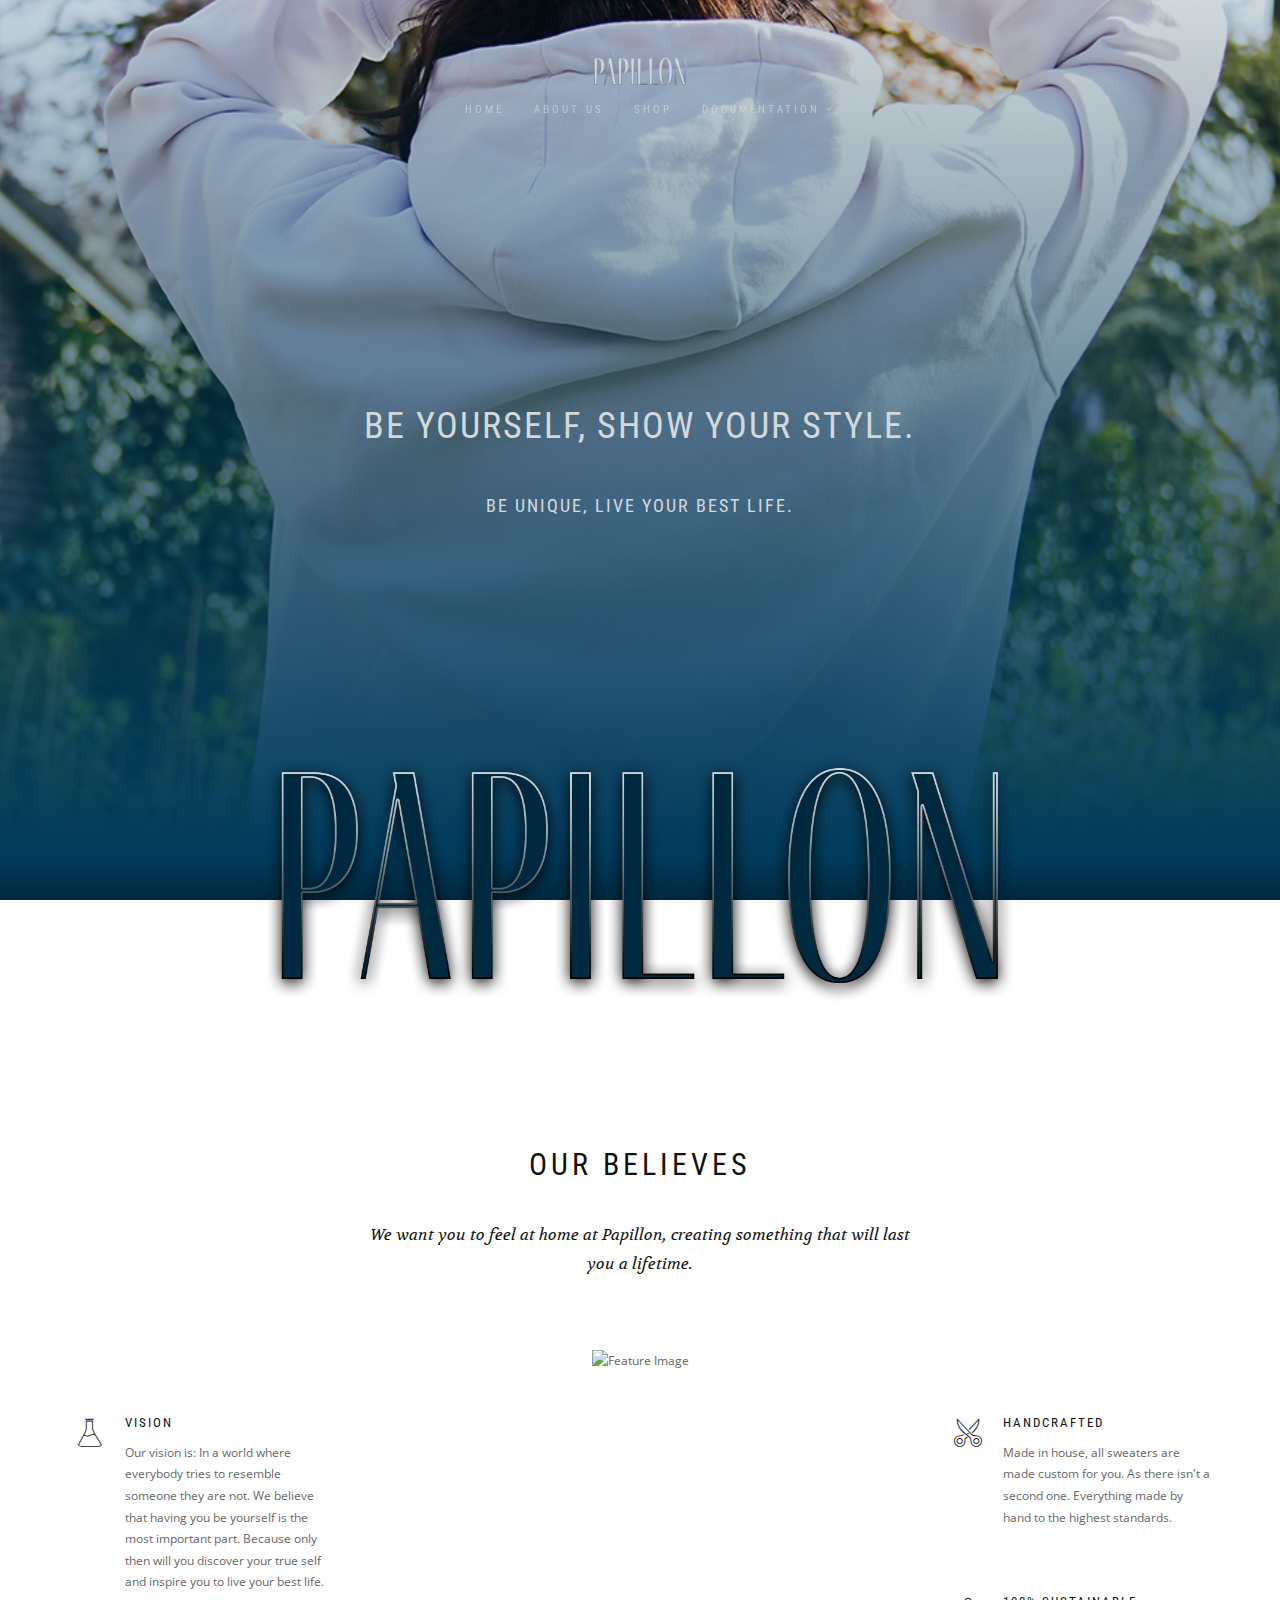
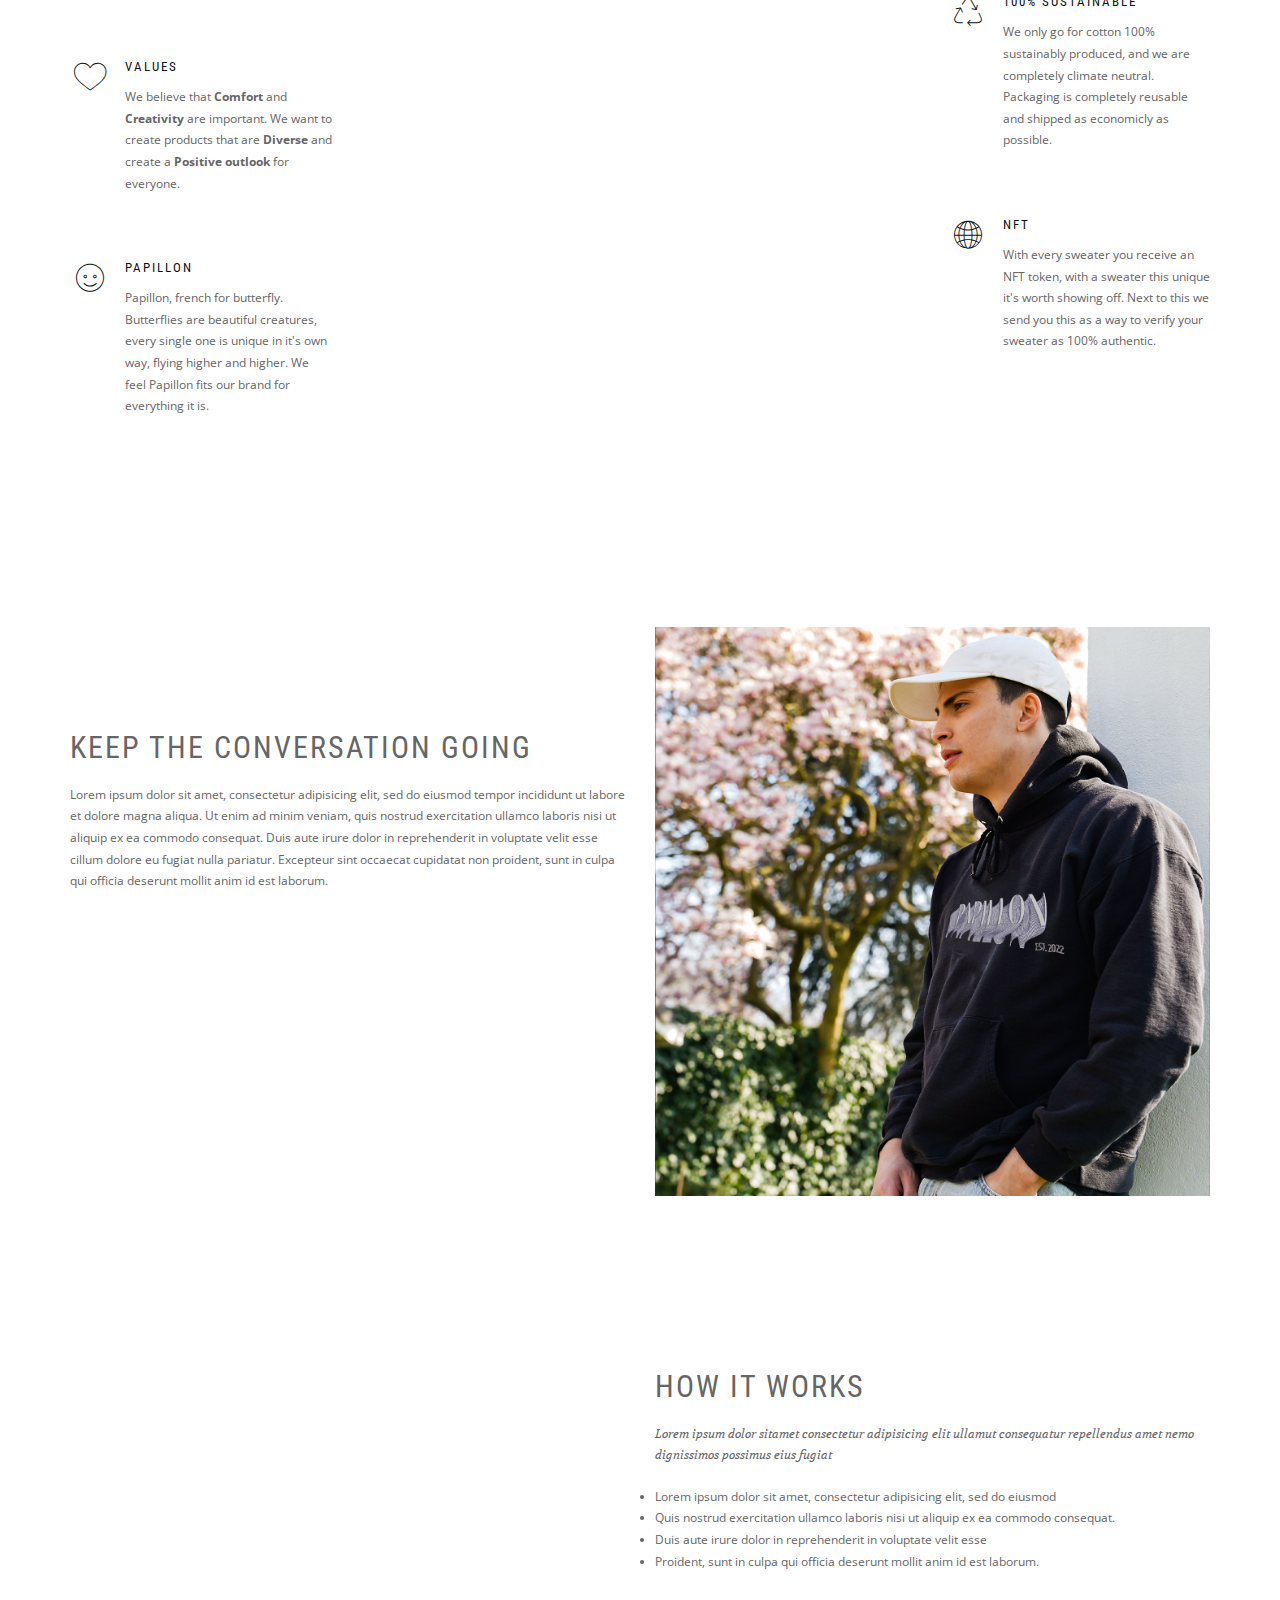
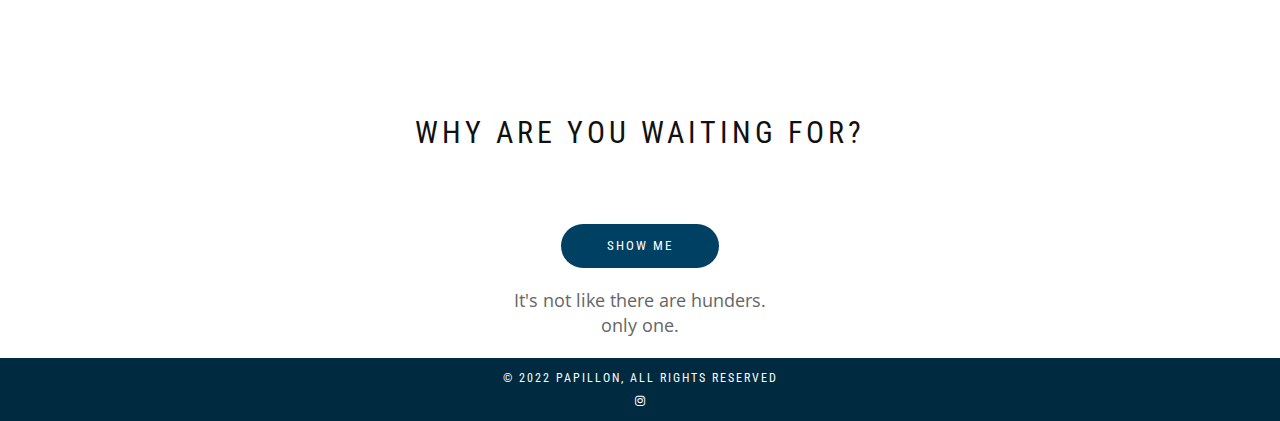
==== commit c83a6b2e: "updated layout etc." ====
--- a/about_us.html
+++ b/about_us.html
@@ -64,7 +64,6 @@
                 <ul class="dropdown-menu">
                   <li><a href="Marketing.html">Marketing</a></li>
                   <li><a href="Managment.html">Managment</a></li>
-                  <li><a href="Production.html">Production</a></li>
                   <li><a href="about_us.html">Content</a></li>
                 </ul>
               </li>	 
@@ -88,7 +87,7 @@
       </section>
       <div class="container">
         <div class="row">
-          <div class="col-md-8 col-md-offset-2"><img class="img-responsive banner-img" src="assets/images/aapapillon/papillon transparent website.png"></div>
+          <div class="col-md-8 col-md-offset-2"><img class="img-responsive banner-img" src="assets/images/aapapillon/papillontransparentwebsite.png"></div>
         </div>
       </div>
       <div class="main">
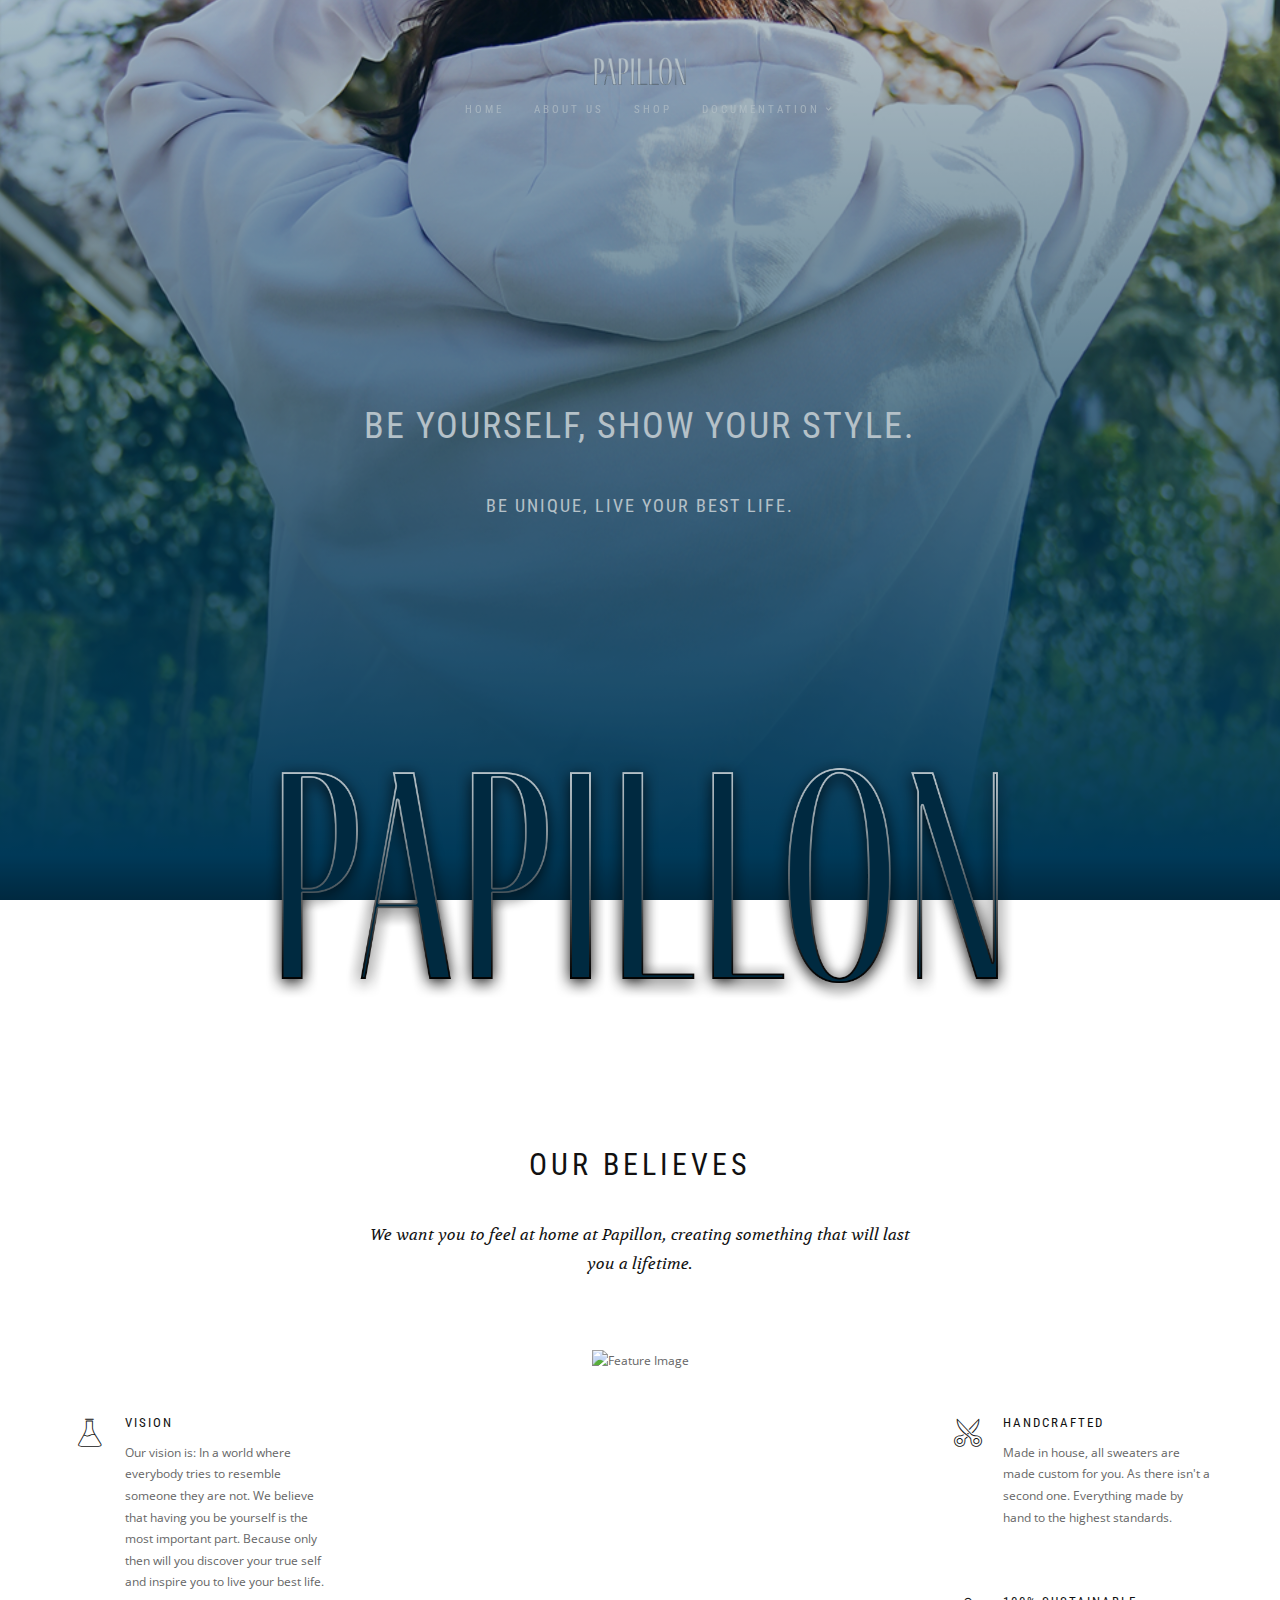
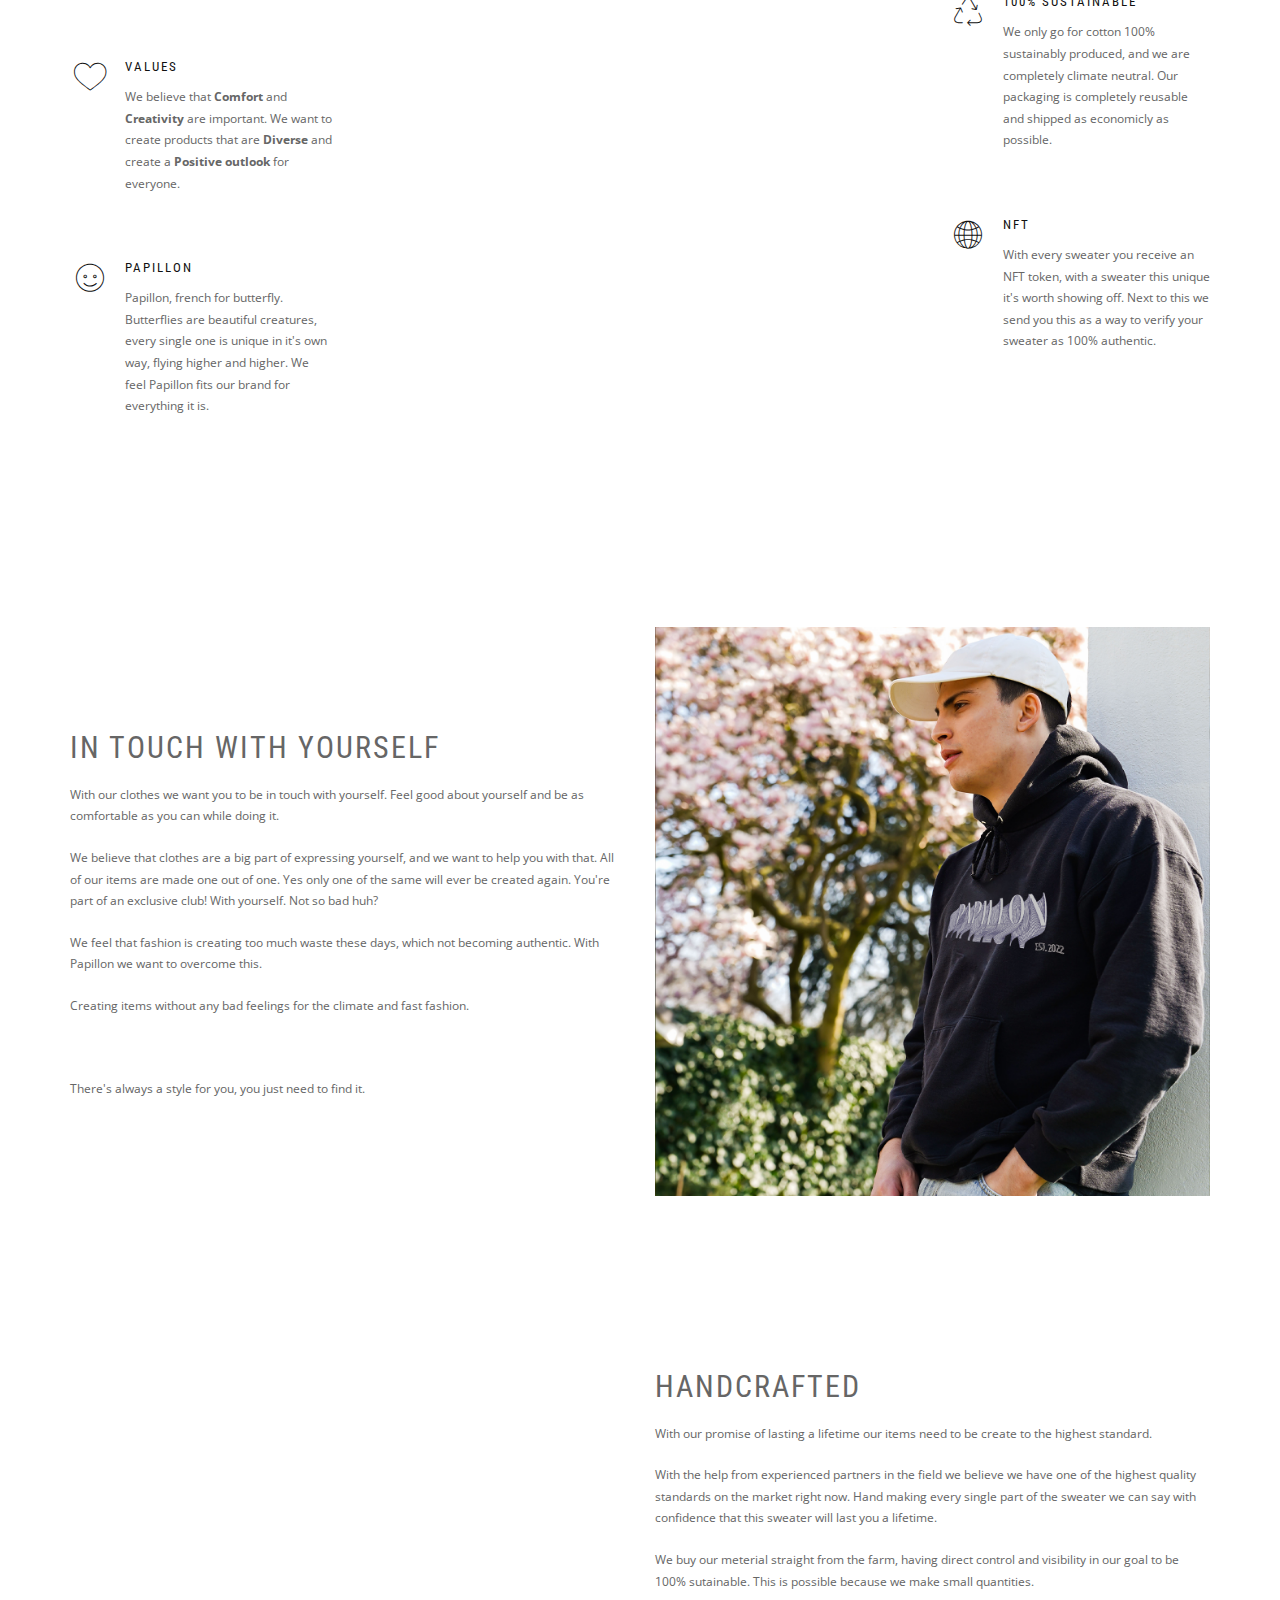
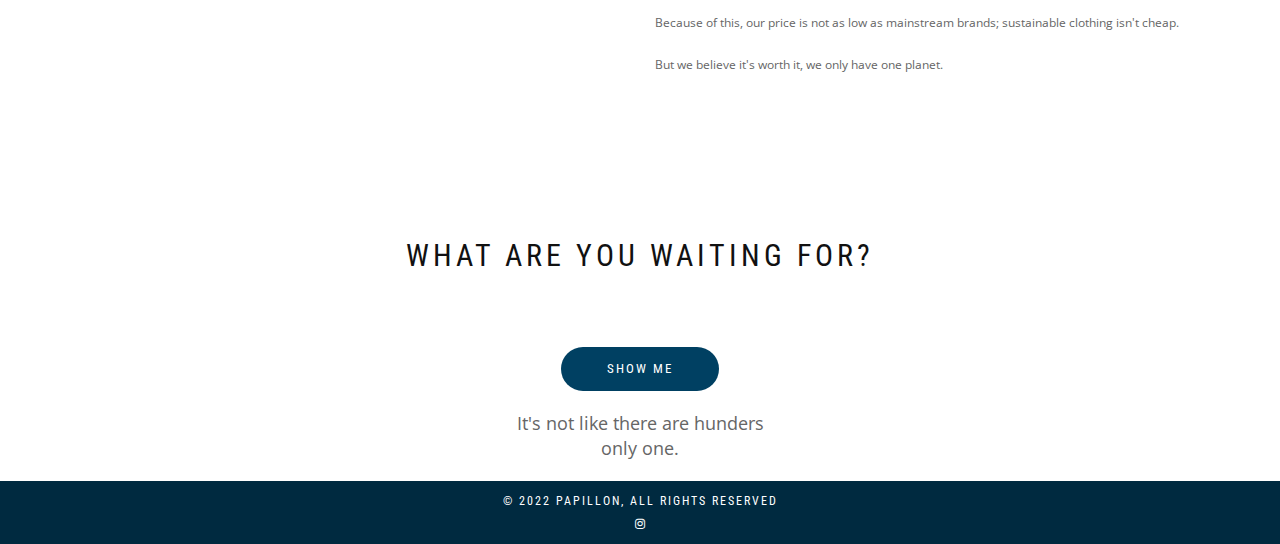
==== commit 2708a400: "Update about_us.html" ====
--- a/about_us.html
+++ b/about_us.html
@@ -129,7 +129,7 @@
                 <div class="alt-features-item">
                   <div class="alt-features-icon"><span class="icon-recycle"></span></div>
                   <h3 class="alt-features-title font-alt">100% SUSTAINABLE</h3>
-                	We only go for cotton 100% sustainably produced, and we are completely climate neutral. Packaging is completely reusable and shipped as economicly as possible.
+                	We only go for cotton 100% sustainably produced, and we are completely climate neutral. Our packaging is completely reusable and shipped as economicly as possible.
                 </div>
                 <div class="alt-features-item">
                   <div class="alt-features-icon"><span class="icon-global"></span></div>
@@ -145,30 +145,38 @@
             <div class="row landing-image-text">
               <div class="col-sm-6 col-sm-push-6"><img class="center-block" src="assets/images/aapapillon/aboutus2.png" alt="model one"></div>
               <div class="col-sm-6 col-sm-pull-6">
-                <h2 class="font-alt">Keep the conversation going</h2>
-                <p>Lorem ipsum dolor sit amet, consectetur adipisicing elit, sed do eiusmod tempor incididunt ut labore et dolore magna aliqua. Ut enim ad minim veniam, quis nostrud exercitation ullamco laboris nisi ut aliquip ex ea commodo consequat. Duis aute irure dolor in reprehenderit in voluptate velit esse cillum dolore eu fugiat nulla pariatur. Excepteur sint occaecat cupidatat non proident, sunt in culpa qui officia deserunt mollit anim id est laborum.</p>
+                <h2 class="font-alt">In touch with yourself</h2>
+                <p>With our clothes we want you to be in touch with yourself. Feel good about yourself and be as comfortable as you can while doing it.</p>
+                <p>We believe that clothes are a big part of expressing yourself, and we want to help you with that. All of our items are made one out of one. Yes only one of the same will ever be created again. You're part of an exclusive club! With yourself. Not so bad huh?</p>
+                <p>We feel that fashion is creating too much waste these days, which not becoming authentic. With Papillon we want to overcome this.</p>
+                <p>Creating items without any bad feelings for the climate and fast fashion.</p>
+				  <p>&nbsp;</p>
+				  <p>There's always a style for you, you just need to find it.</p>
               </div>
             </div>
             <div class="row landing-image-text">
               <div class="col-sm-6"><img class="center-block" src="assets/images/aapapillon/aboutus3.png" alt=""></div>
               <div class="col-sm-6">
-                <h2 class="font-alt">How it works</h2>
-                <p class="font-serif">Lorem ipsum dolor sitamet consectetur adipisicing elit ullamut consequatur repellendus amet nemo dignissimos possimus eius fugiat</p>
-                  <li>Lorem ipsum dolor sit amet, consectetur adipisicing elit, sed do eiusmod</li>
-                  <li>Quis nostrud exercitation ullamco laboris nisi ut aliquip ex ea commodo consequat.</li>
-                  <li>Duis aute irure dolor in reprehenderit in voluptate velit esse</li>
-                  <li>Proident, sunt in culpa qui officia deserunt mollit anim id est laborum.</li>
+                <h2 class="font-alt">handcrafted</h2>
+                <p>With our promise of lasting a lifetime our items need to be create to the highest standard.</p>
+                <p>With the help from experienced partners in the field we believe we have one of the highest quality standards on the market right now.
+                  Hand making every single part of the sweater we can say with confidence that this sweater will last you a lifetime.</p>
+                <p>We buy our meterial straight from the farm, having direct control and visibility in our goal to be 100% sutainable. This is possible because we make small quantities.</p>
+                <p>Because of this, our price is not as low as mainstream brands; sustainable clothing isn't cheap.</p>
+                <p>But we believe it's worth it, we only have one planet.</p>
               </div>
             </div>
           </div>
         </section>
         <section class="module download pb-0">
           <div class="container text-center">
-            <h2 class="module-title font-alt">Why are you waiting for?</h2>
+            <h2 class="module-title font-alt">What are you waiting for?</h2>
             <div class="row">
   <div class="col-md-6 col-md-offset-3">
 	  <a class="btn btn-d btn-lg btn-circle" href="papillon_shop.html">show me</a>
-                <p><h4>It's not like there are hunders.<br>only one.</h4></p>	
+                <p><h4>It's not like there are hunders<br>
+                  only one.</h4>
+                </p>	
           </div>
 			</div>
 			  </div>
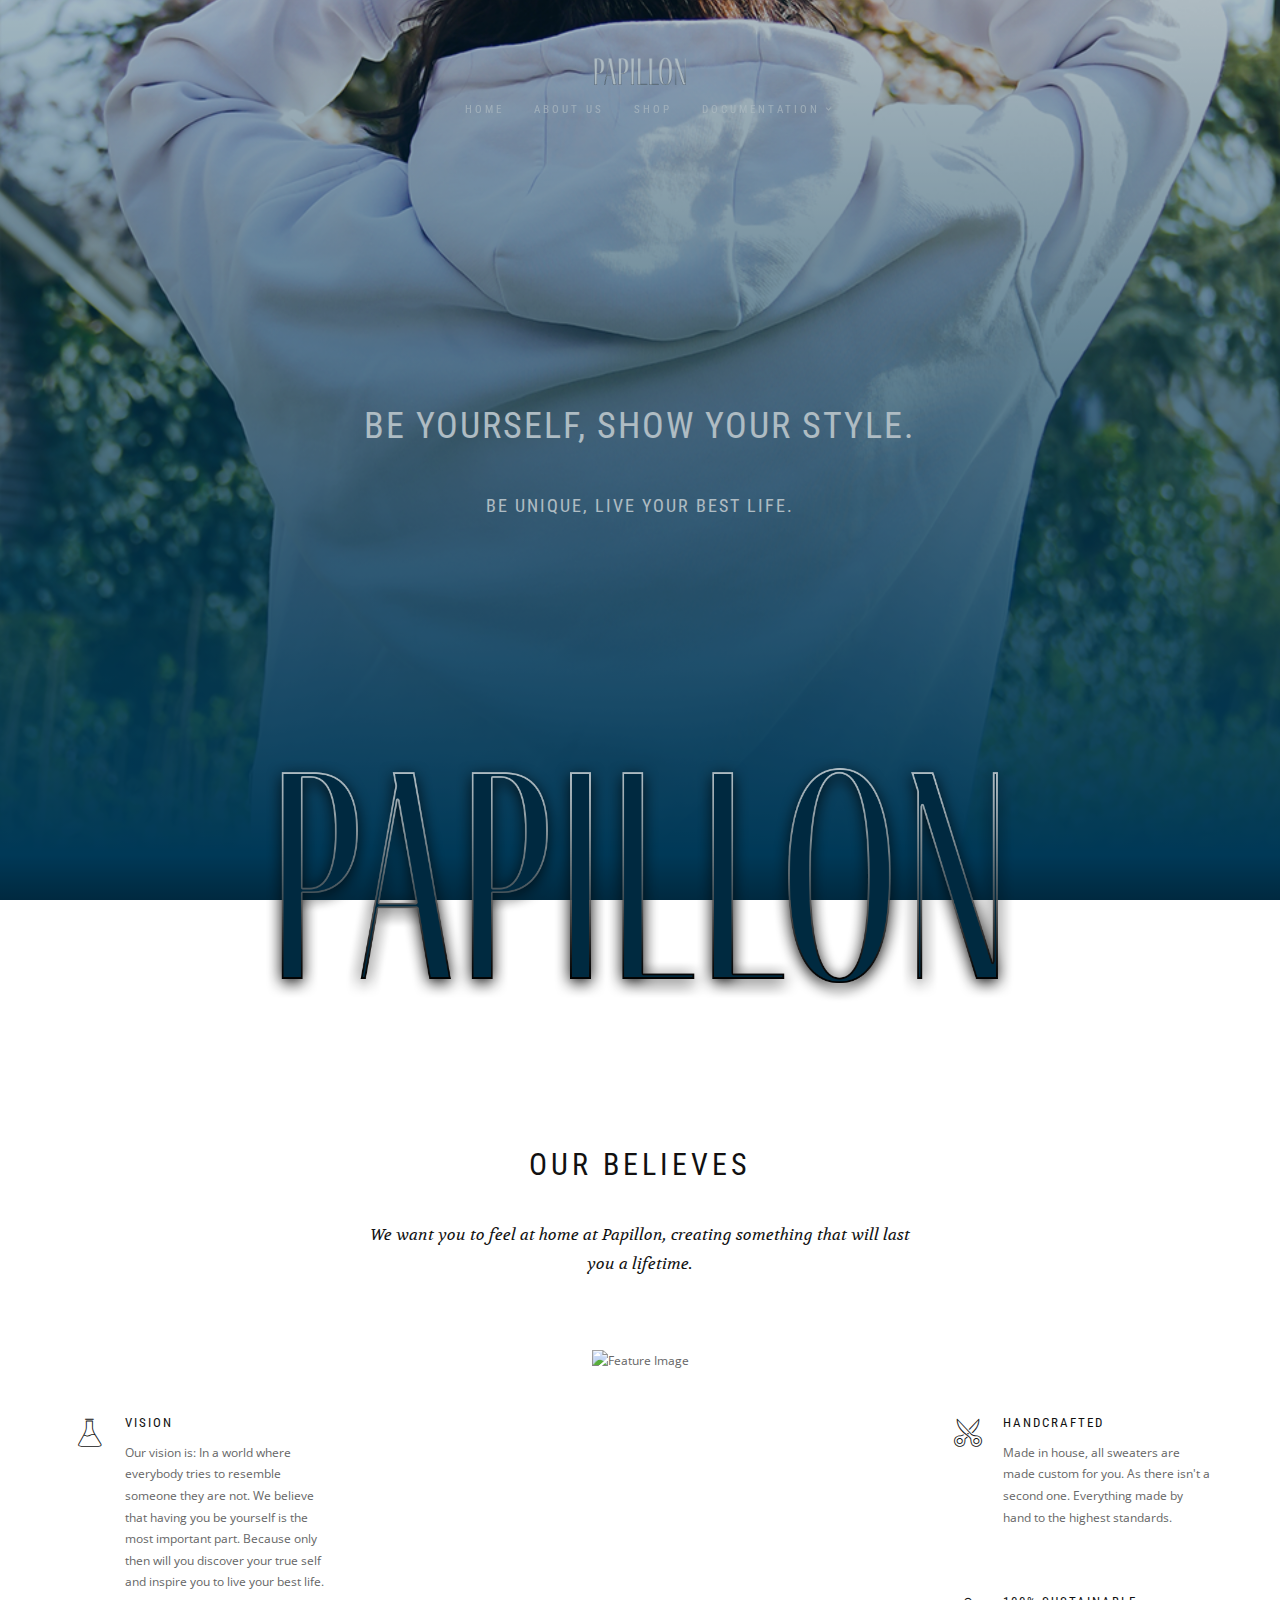
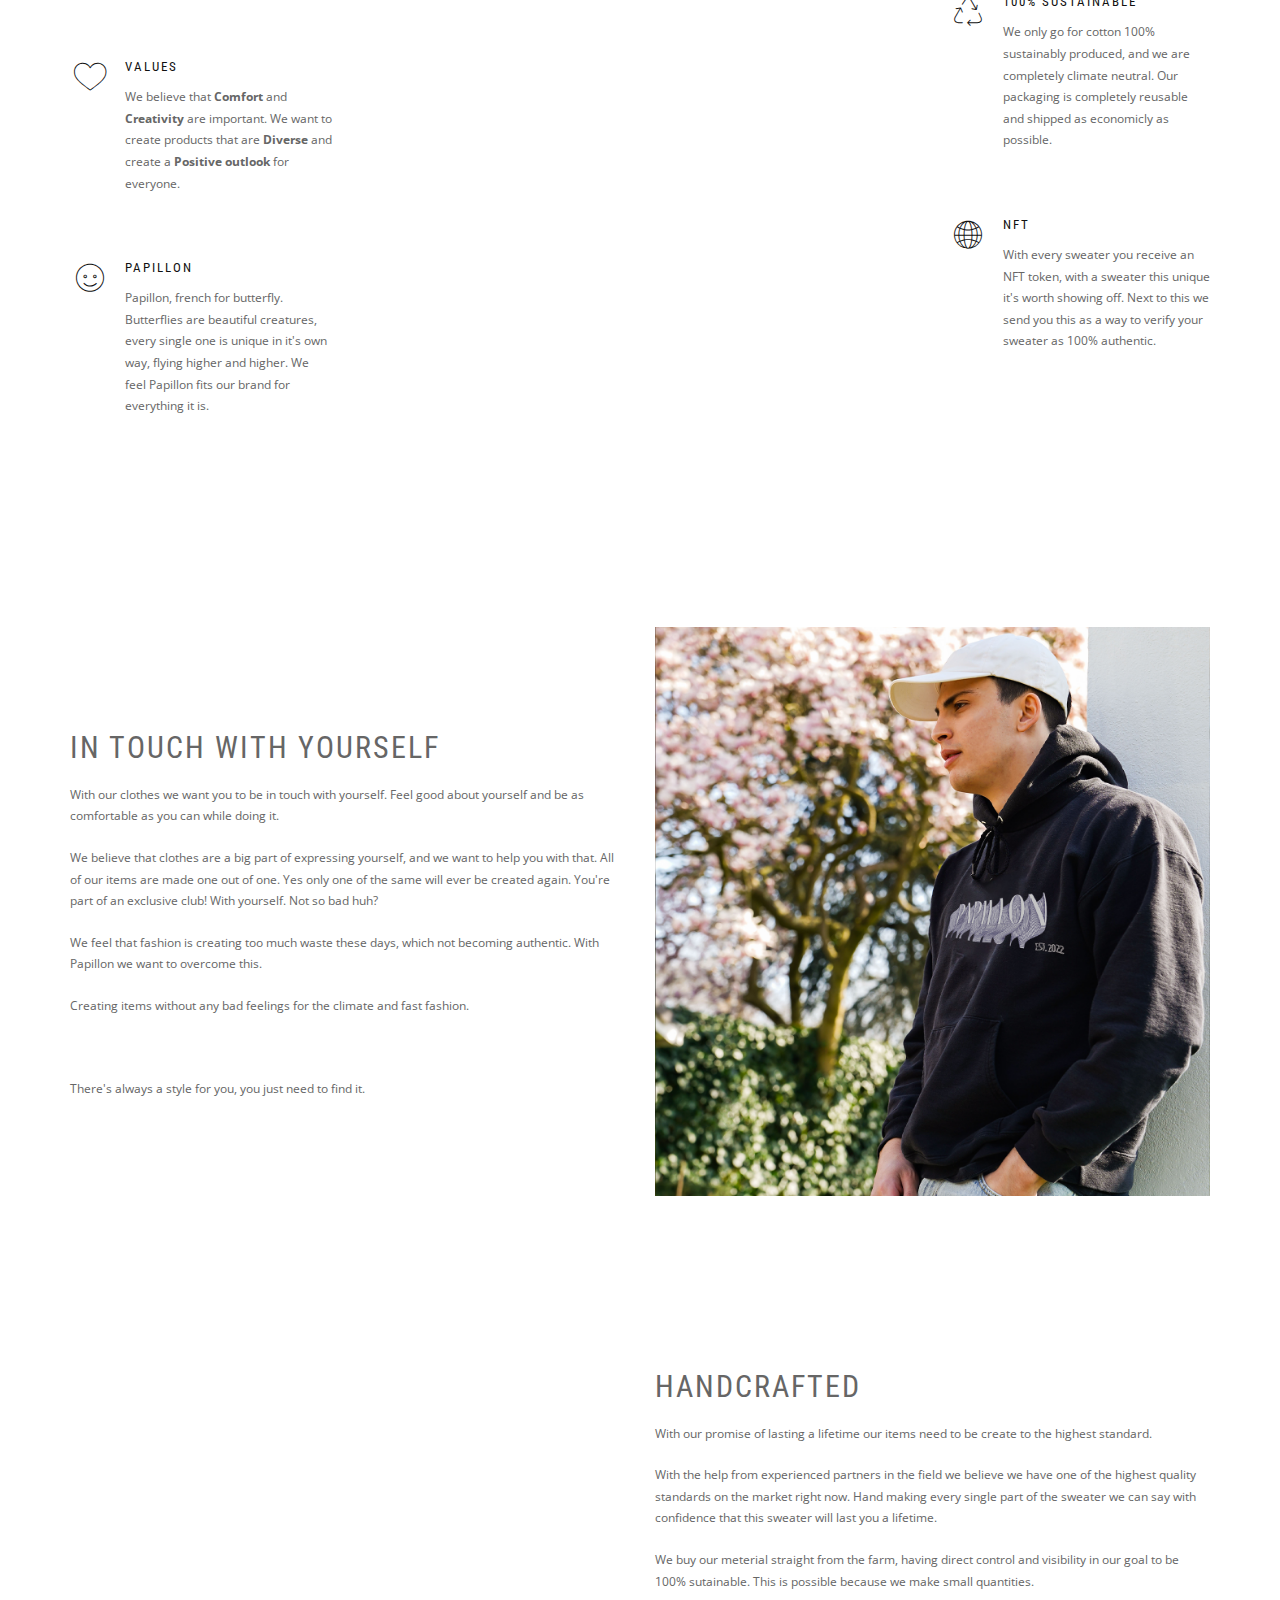
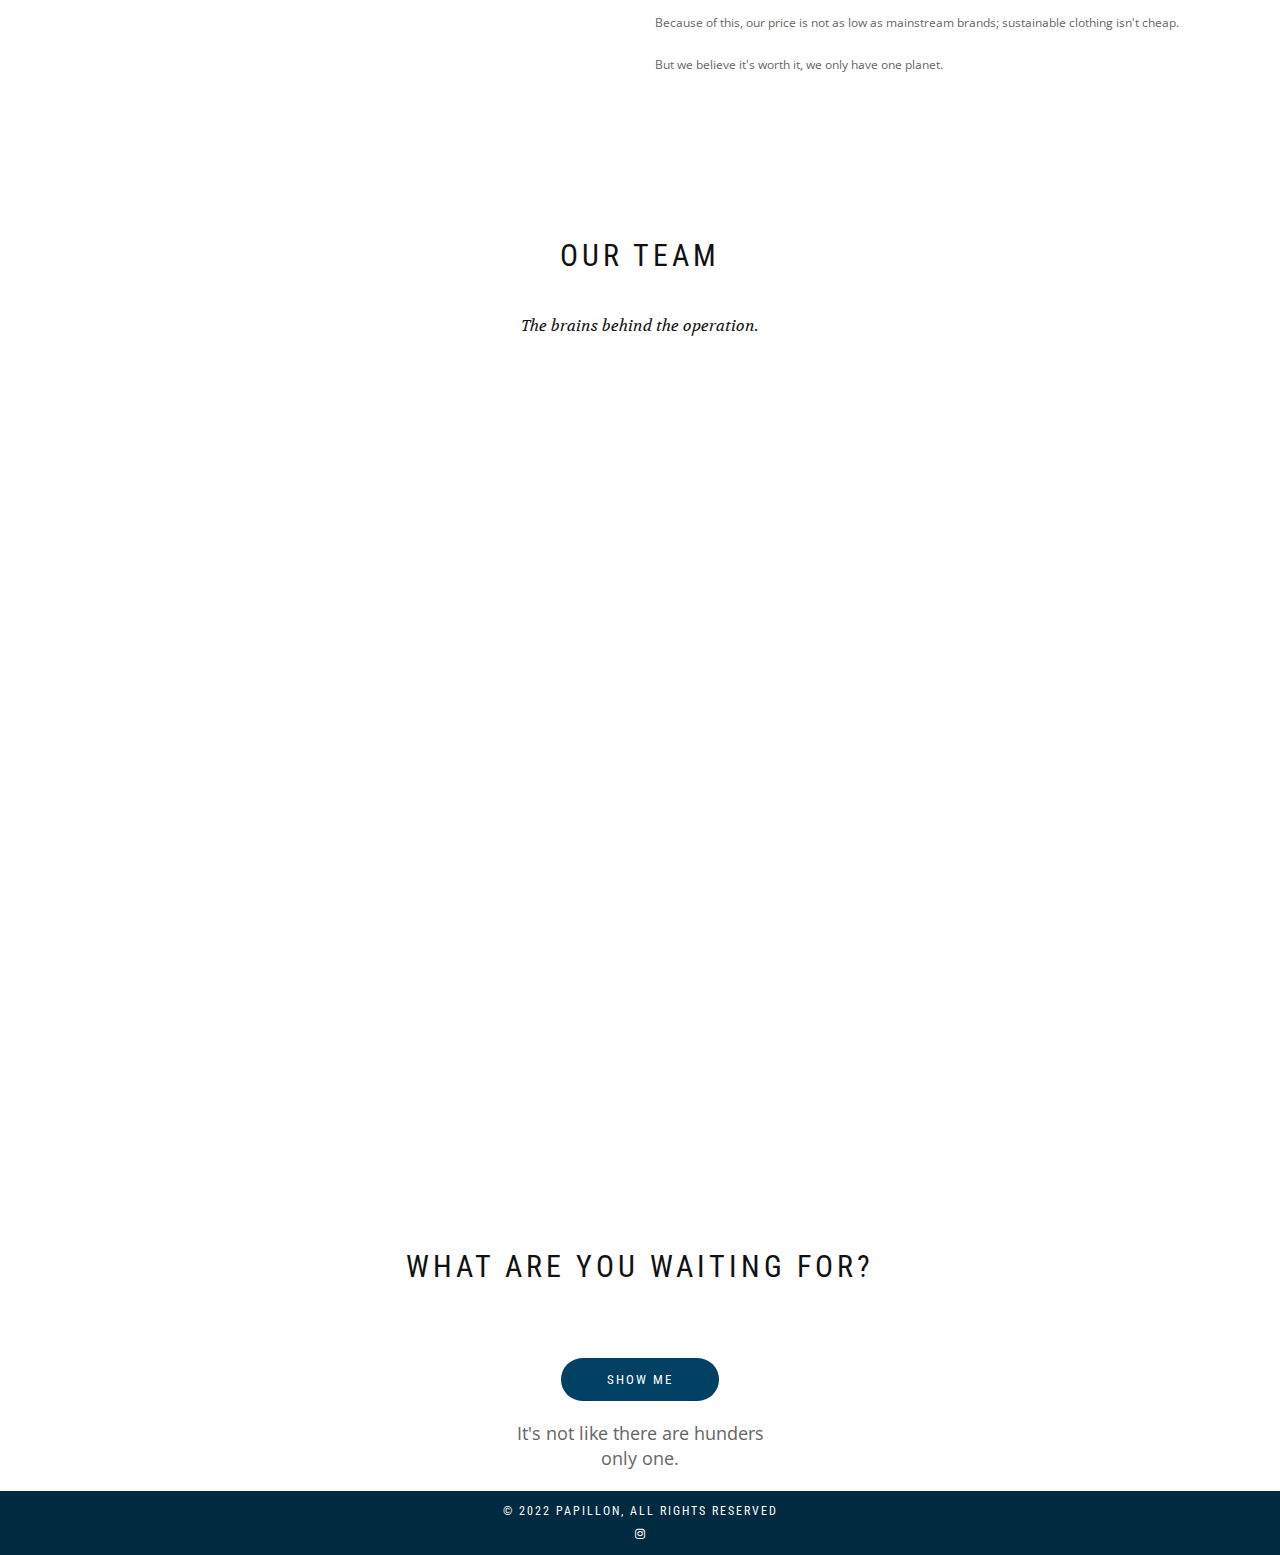
==== commit bbefdf79: "added team list" ====
--- a/about_us.html
+++ b/about_us.html
@@ -168,6 +168,60 @@
             </div>
           </div>
         </section>
+        <section class="module" id="team">
+          <div class="container">
+            <div class="row">
+              <div class="col-sm-6 col-sm-offset-3">
+                <h2 class="module-title font-alt">Our Team</h2>
+                <div class="module-subtitle font-serif">The brains behind the operation.</div>
+              </div>
+            </div>
+            <div class="row">
+              <div class="mb-sm-20 wow fadeInUp col-md-4 col-sm-6 col-xs-12" onclick="wow fadeInUp">
+                <div class="team-item">
+                  <div class="team-image"><img src="assets/images/aapapillon/teampic1.png" alt="Tom van Appel"/>
+                    <div class="team-detail">
+                      <h5 class="font-alt">Hello there</h5>
+                      <p class="font-serif">It's just copy and paste</p>
+                    </div>
+                  </div>
+                  <div class="team-descr font-alt">
+                    <div class="team-name">Tom van Appel</div>
+                    <div class="team-role">Founder / creative design</div>
+                  </div>
+                </div>
+              </div>
+              <div class="mb-sm-20 wow fadeInUp col-md-4 col-sm-6 col-xs-12" onclick="wow fadeInUp">
+                <div class="team-item">
+                  <div class="team-image"><img src="assets/images/aapapillon/teampic2.png" alt="Mathias Hemann Weis"/>
+                    <div class="team-detail">
+                      <h5 class="font-alt">huh?</h5>
+                      <p class="font-serif">yeah no, don't specially want one</p>
+                    </div>
+                  </div>
+                  <div class="team-descr font-alt">
+                    <div class="team-name">Mathias Hemann Weis</div>
+                    <div class="team-role">CO-founder / Creative director</div>
+                  </div>
+                </div>
+              </div>
+              <div class="mb-sm-20 wow fadeInUp col-md-4 col-sm-6 col-xs-12" onclick="wow fadeInUp">
+                <div class="team-item">
+                  <div class="team-image"><img src="assets/images/aapapillon/teampic3.png" alt="Mathijs Domen"/>
+                    <div class="team-detail">
+                      <h5 class="font-alt">huh?</h5>
+                      <p class="font-serif">can't type what he said, but it's ok</p>
+                    </div>
+                  </div>
+                  <div class="team-descr font-alt">
+                    <div class="team-name">Mathijs Domen</div>
+                    <div class="team-role">Head mnarketing / business</div>
+                  </div>
+                </div>
+              </div>
+            </div>
+          </div>
+        </section>
         <section class="module download pb-0">
           <div class="container text-center">
             <h2 class="module-title font-alt">What are you waiting for?</h2>
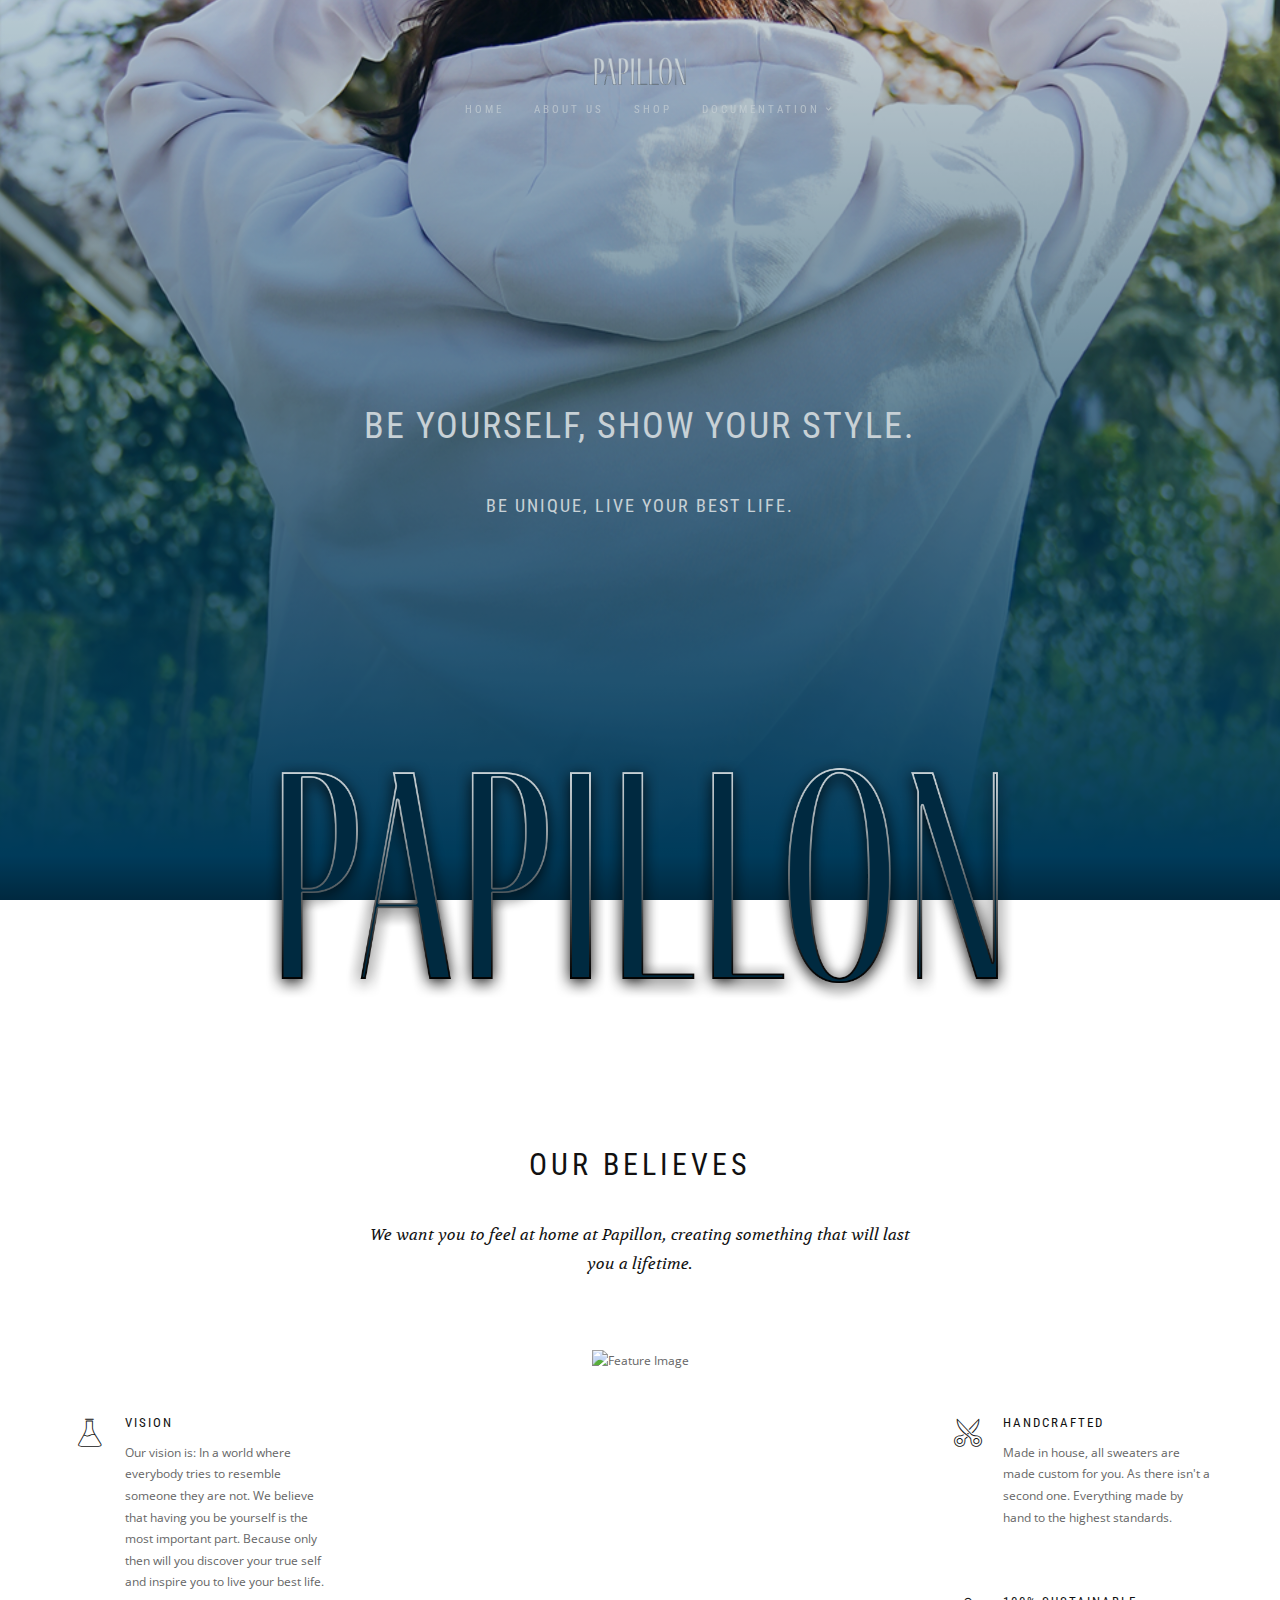
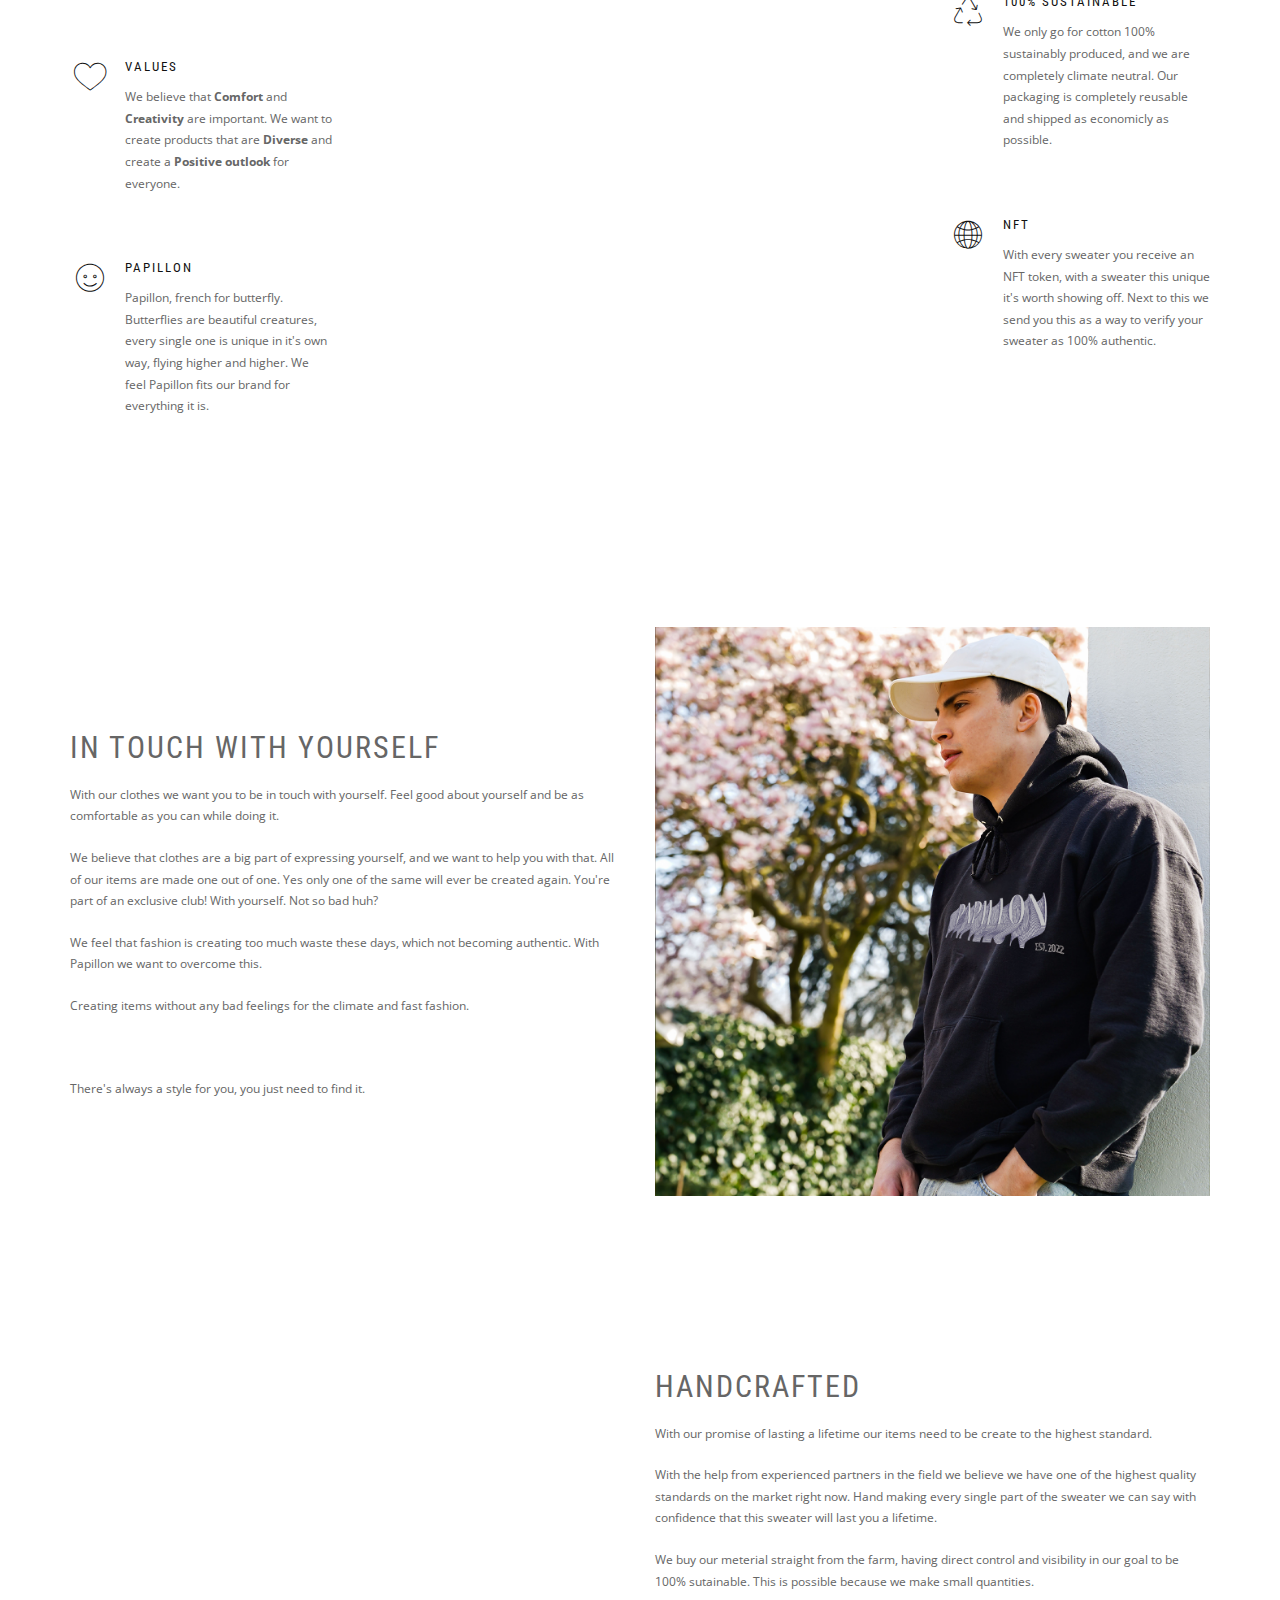
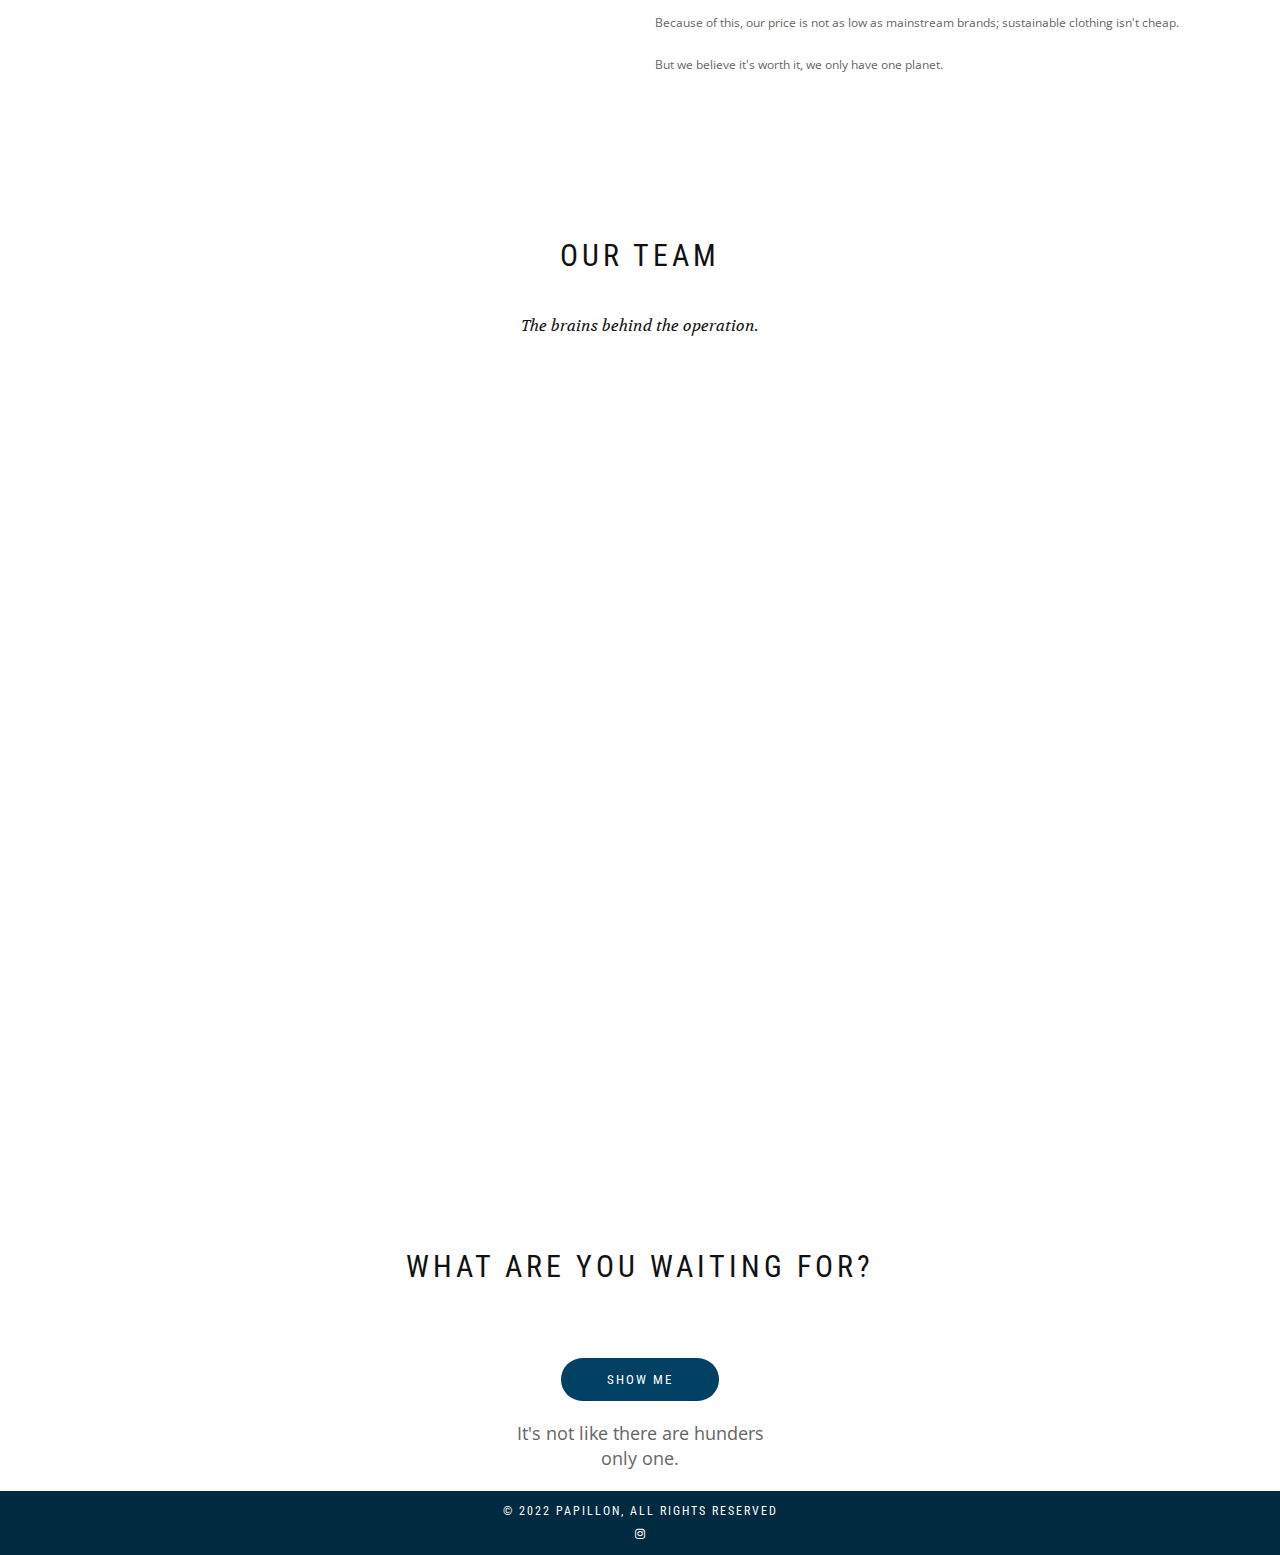
==== commit ec35b66c: "Update about_us.html" ====
--- a/about_us.html
+++ b/about_us.html
@@ -215,7 +215,7 @@
                   </div>
                   <div class="team-descr font-alt">
                     <div class="team-name">Mathijs Domen</div>
-                    <div class="team-role">Head mnarketing / business</div>
+                    <div class="team-role">Head marketing / business</div>
                   </div>
                 </div>
               </div>
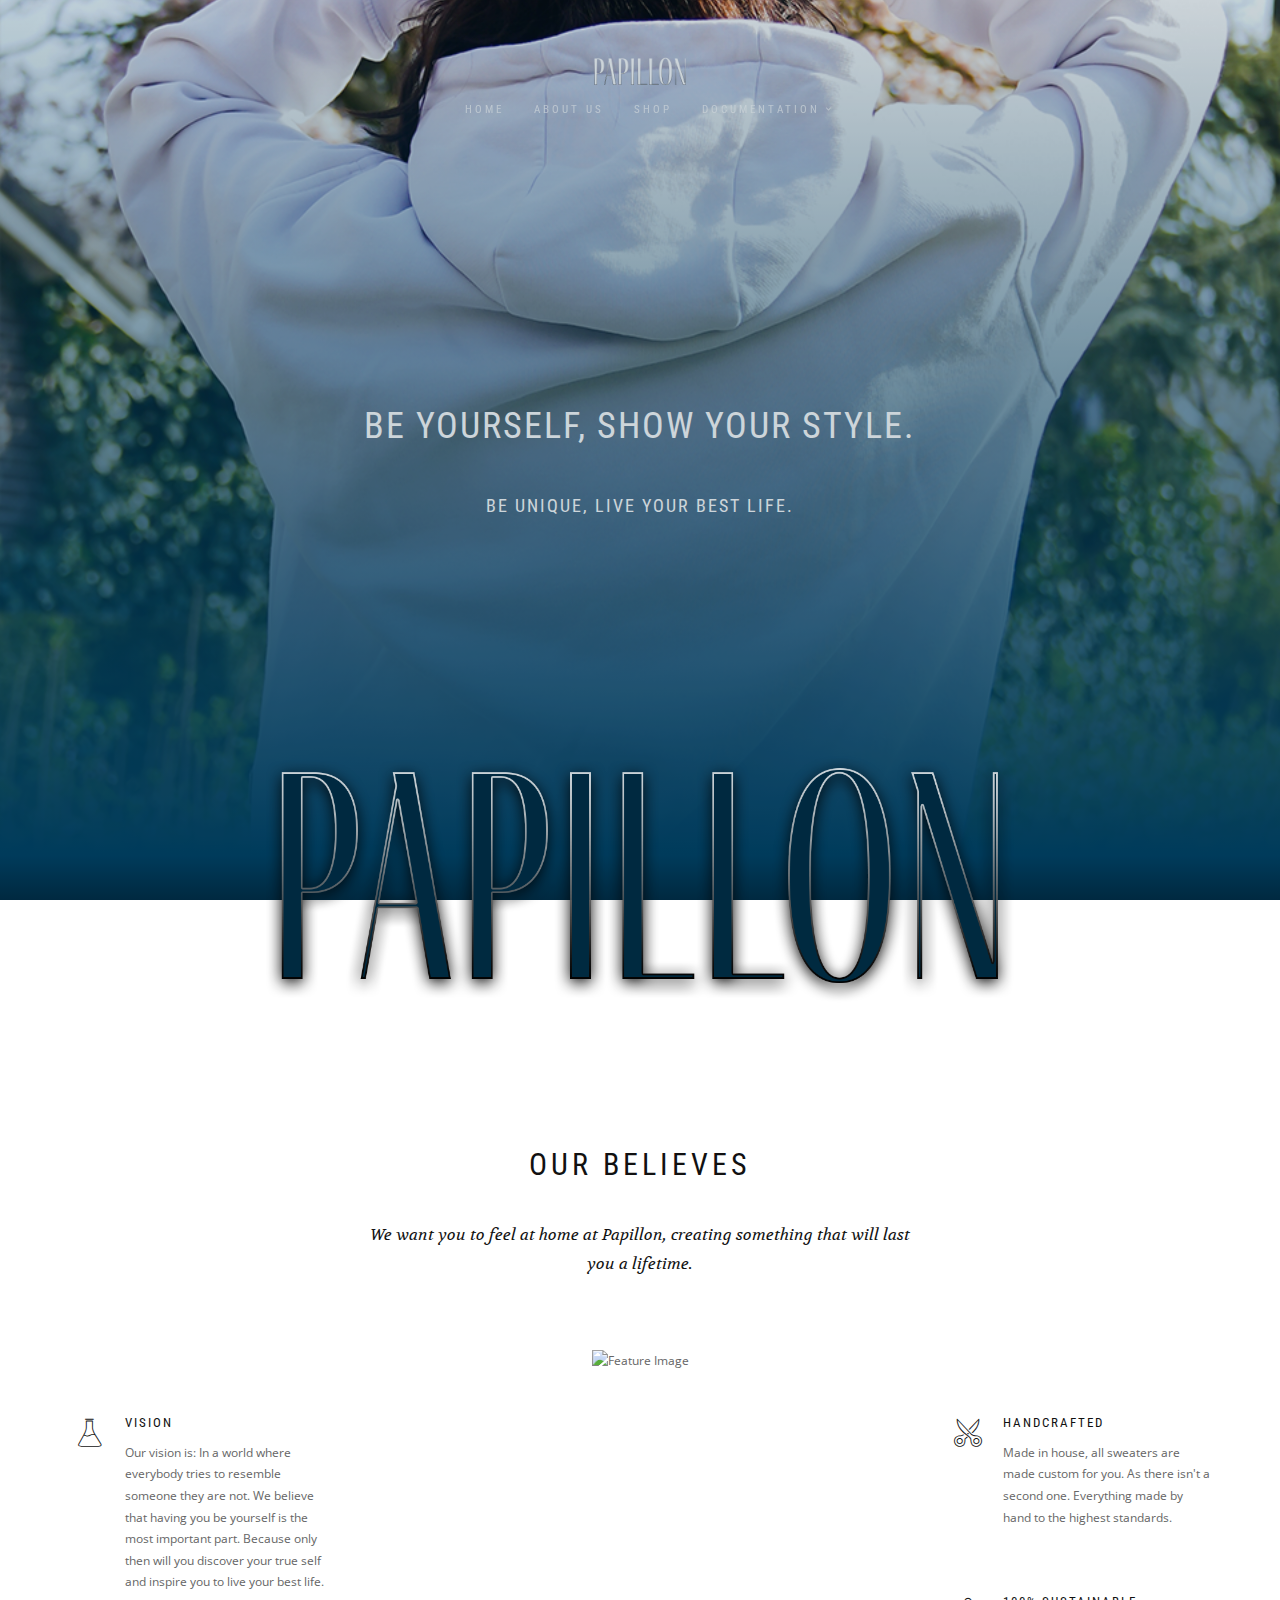
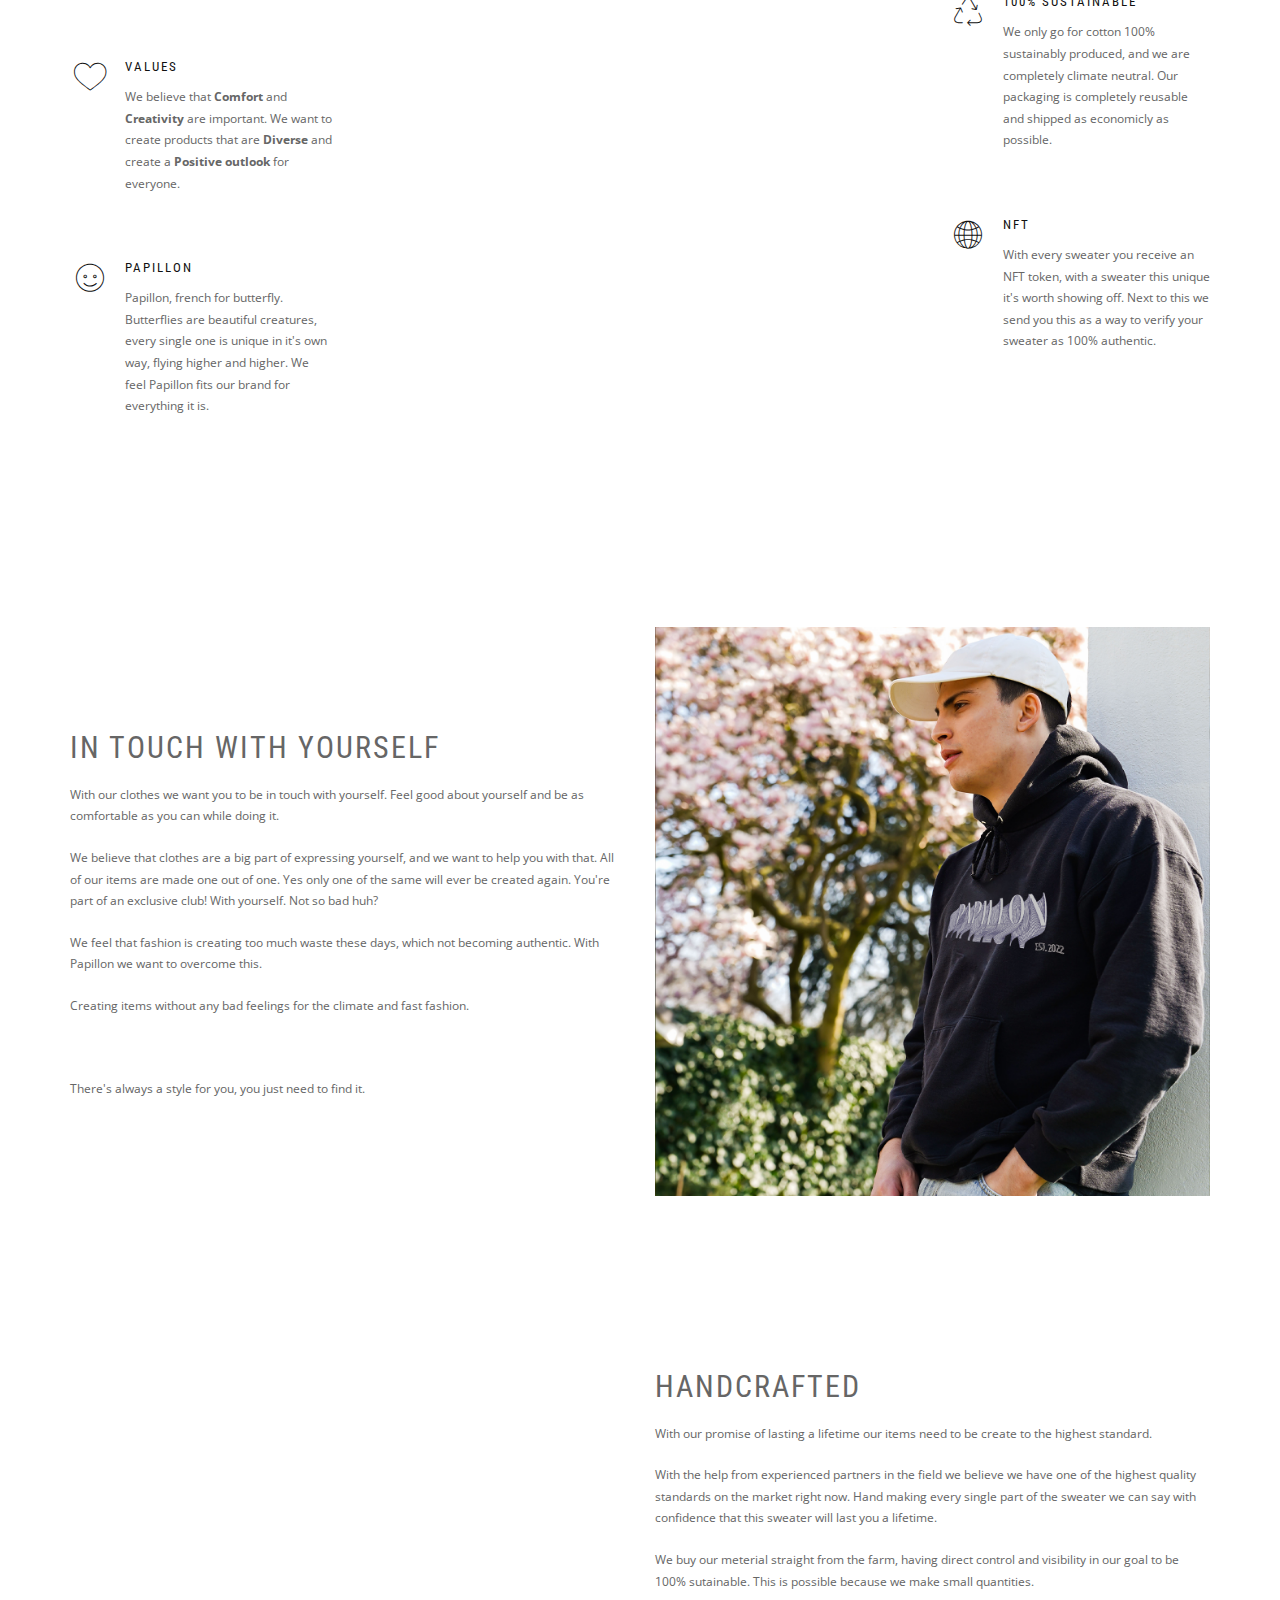
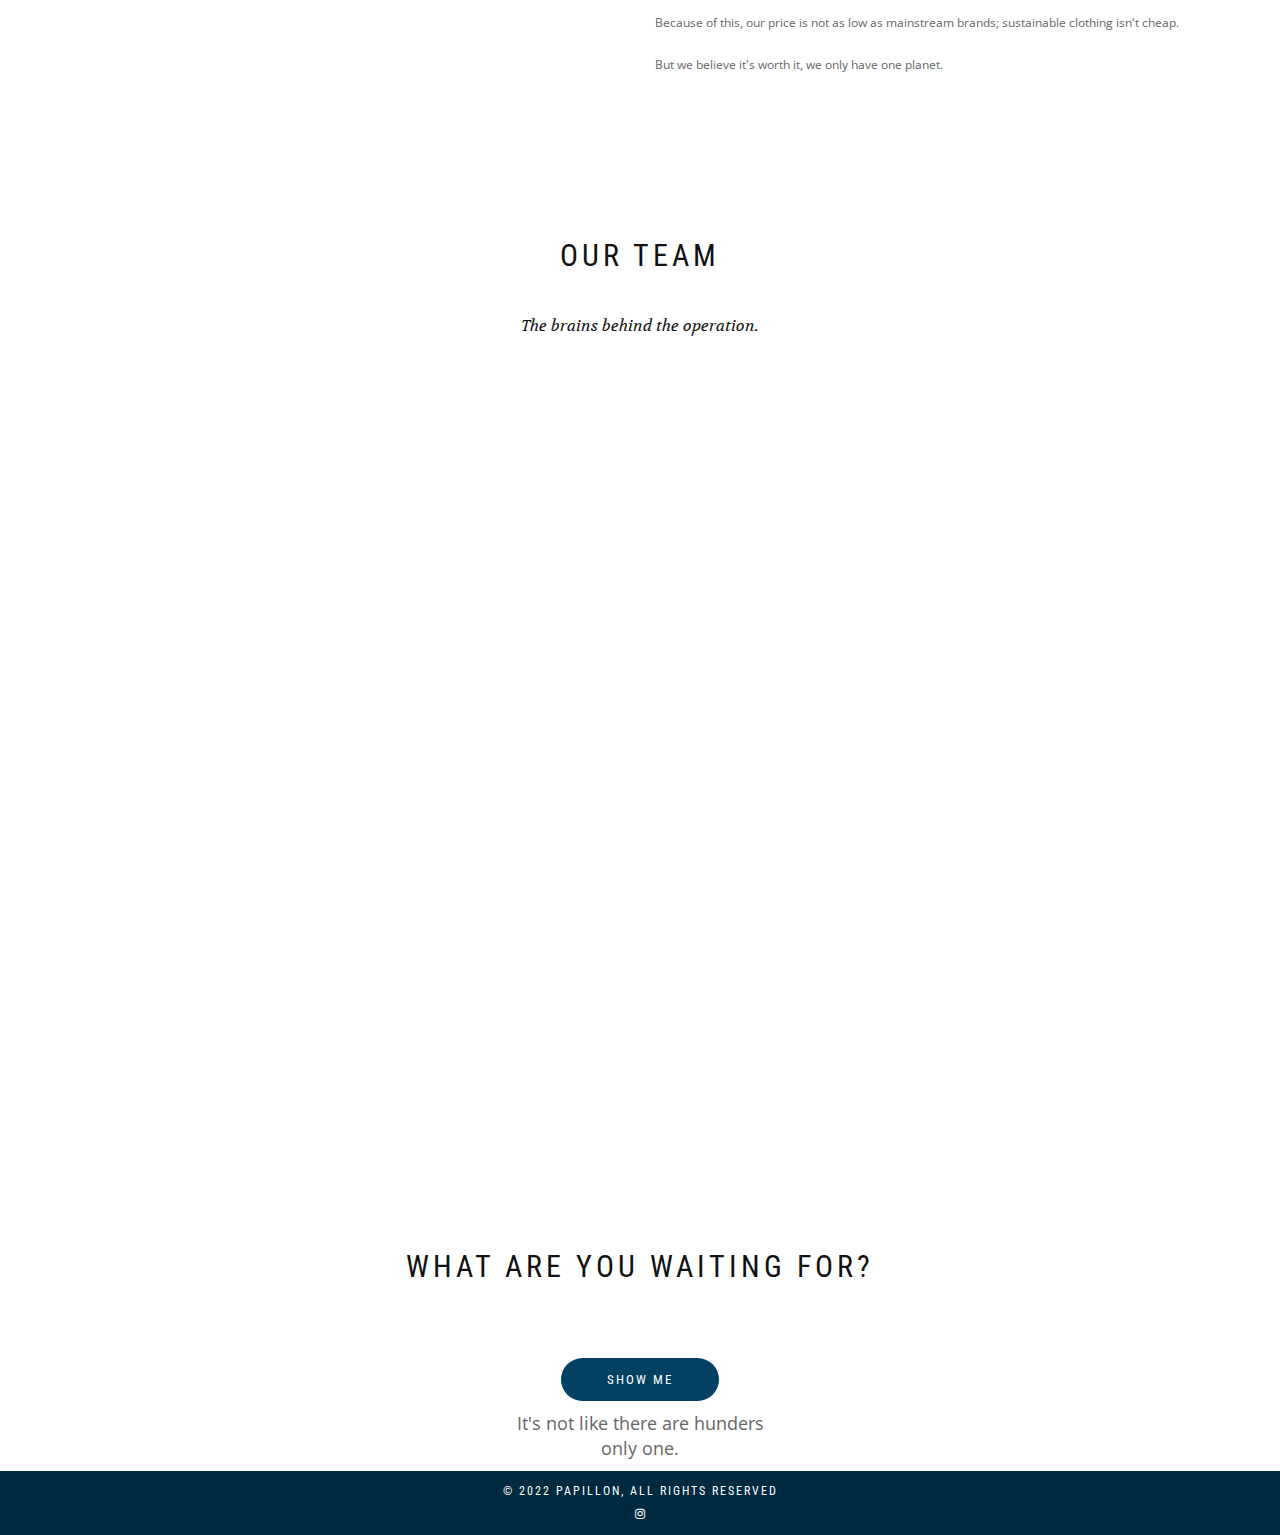
==== commit 9d2fe940: "fixed errors" ====
--- a/about_us.html
+++ b/about_us.html
@@ -87,7 +87,7 @@
       </section>
       <div class="container">
         <div class="row">
-          <div class="col-md-8 col-md-offset-2"><img class="img-responsive banner-img" src="assets/images/aapapillon/papillontransparentwebsite.png"></div>
+          <div class="col-md-8 col-md-offset-2"><img class="img-responsive banner-img" src="assets/images/aapapillon/papillontransparentwebsite.png" alt="image papillon"></div>
         </div>
       </div>
       <div class="main">
@@ -228,15 +228,15 @@
             <div class="row">
   <div class="col-md-6 col-md-offset-3">
 	  <a class="btn btn-d btn-lg btn-circle" href="papillon_shop.html">show me</a>
-                <p><h4>It's not like there are hunders<br>
+				<h4>It's not like there are hunders<br>
                   only one.</h4>
-                </p>	
+	
           </div>
 			</div>
 			  </div>
         </section>
         <footer class="footer bg-dark">
-          <div class="container" align="center">
+          <div class="container text-center">
 				<p class="copyright font-alt">&copy; 2022&nbsp;<a href="index.html">PAPILLON</a>, All Rights Reserved</p><a href="https://www.instagram.com/papillonbreda/" target="_blank"><i class="fa fa-instagram"></i></a>	
 			  </div>
         </footer>
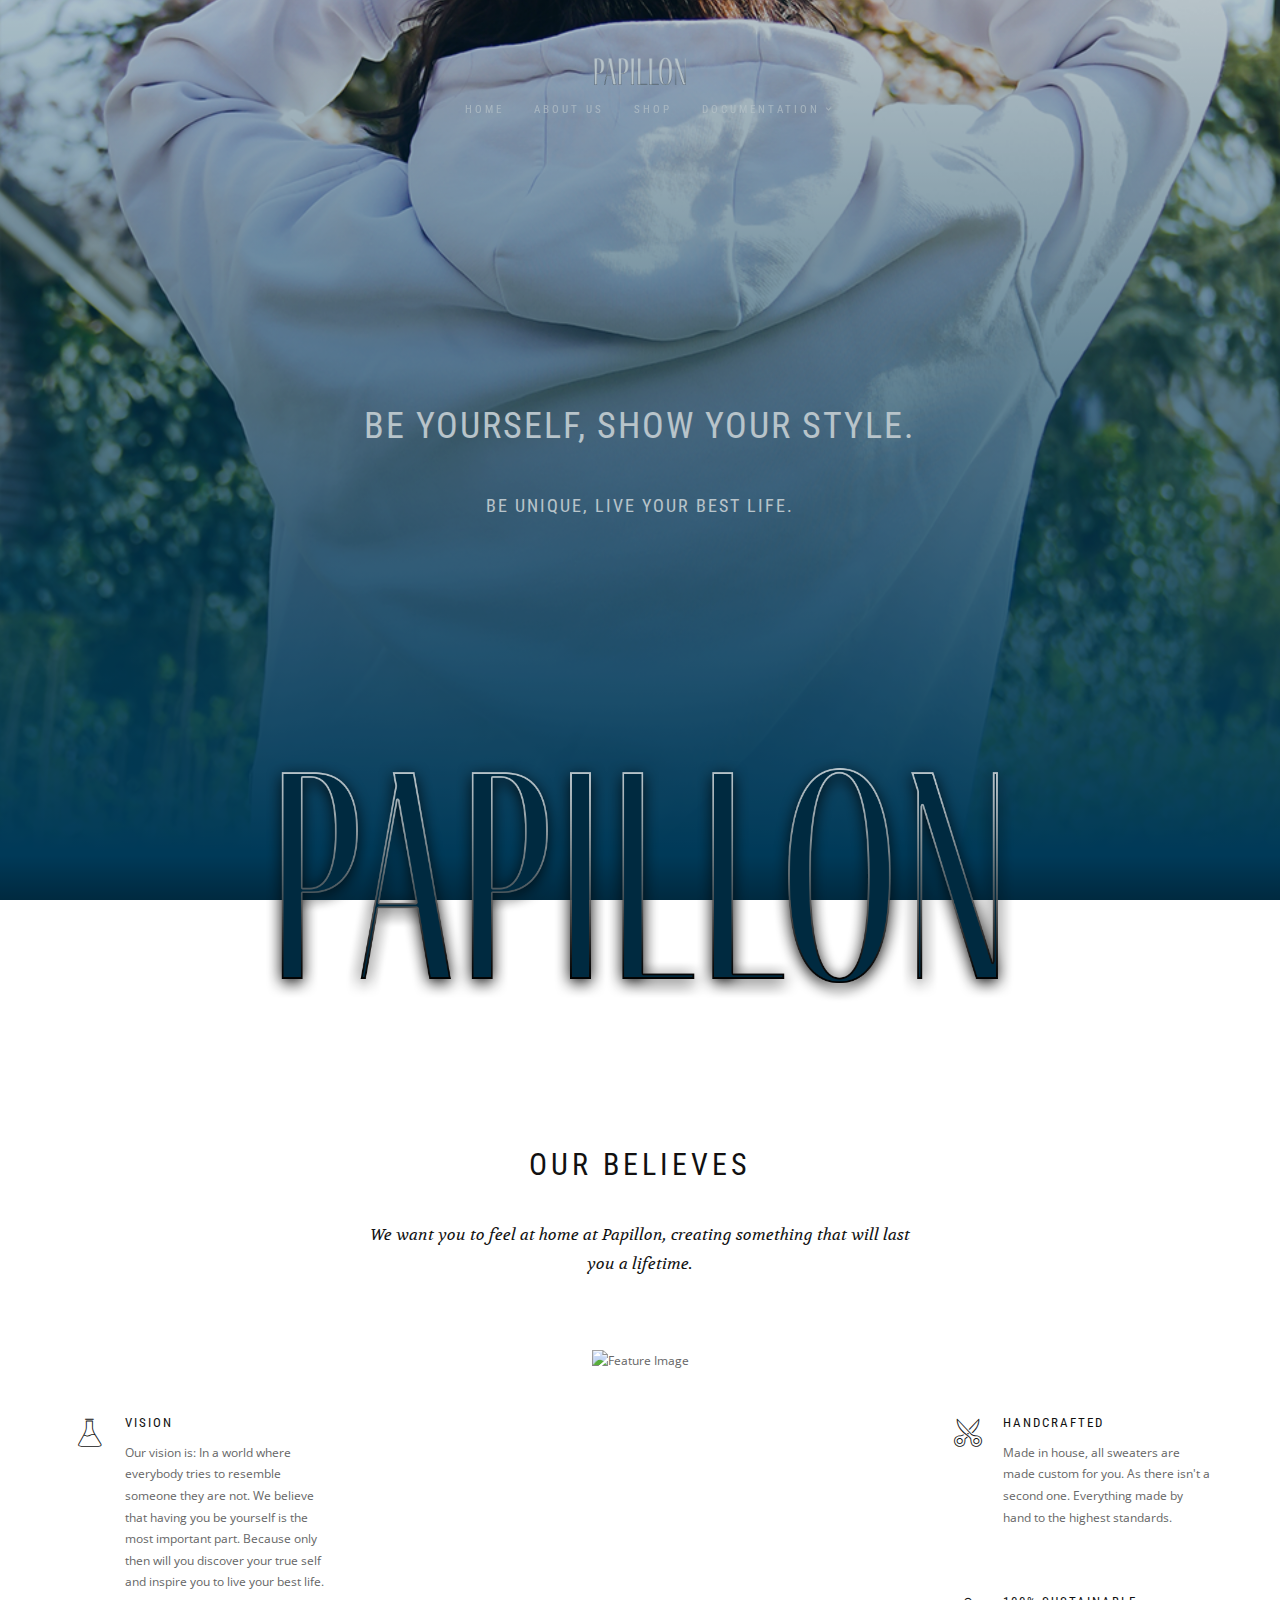
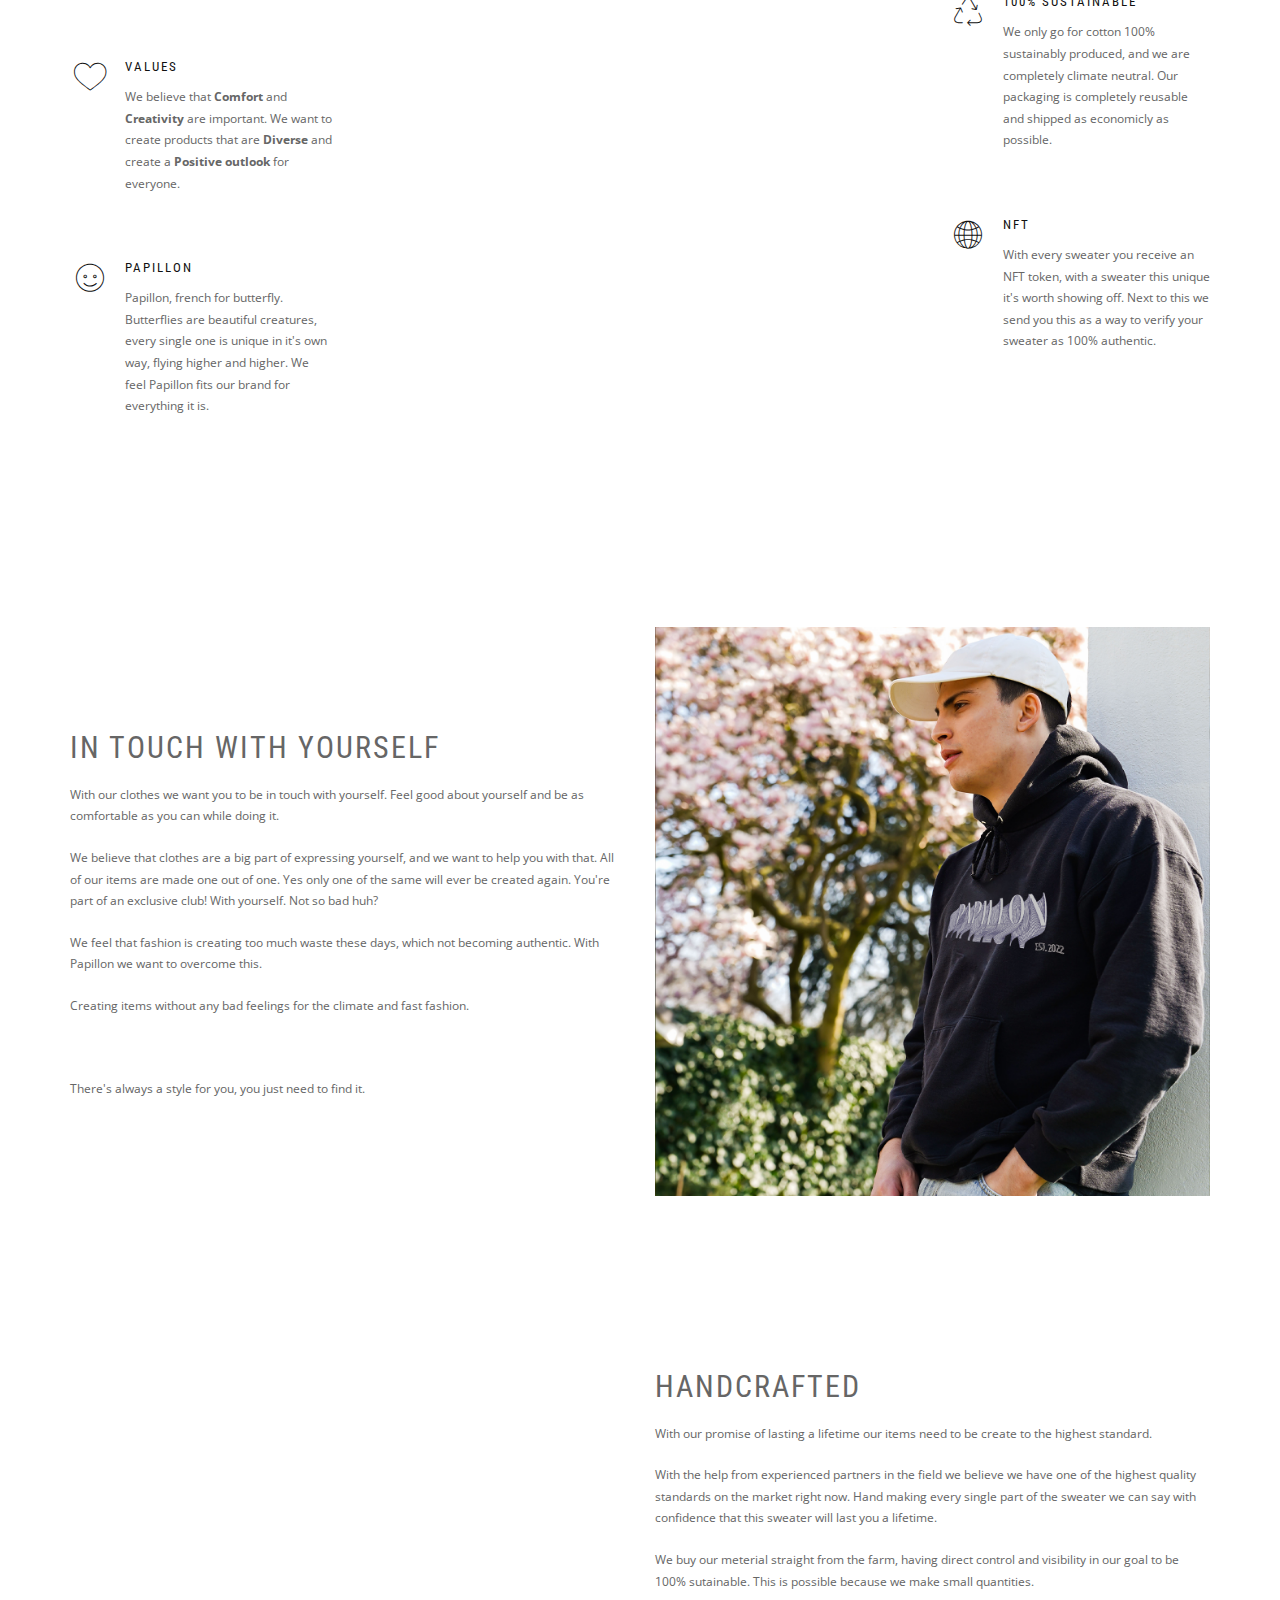
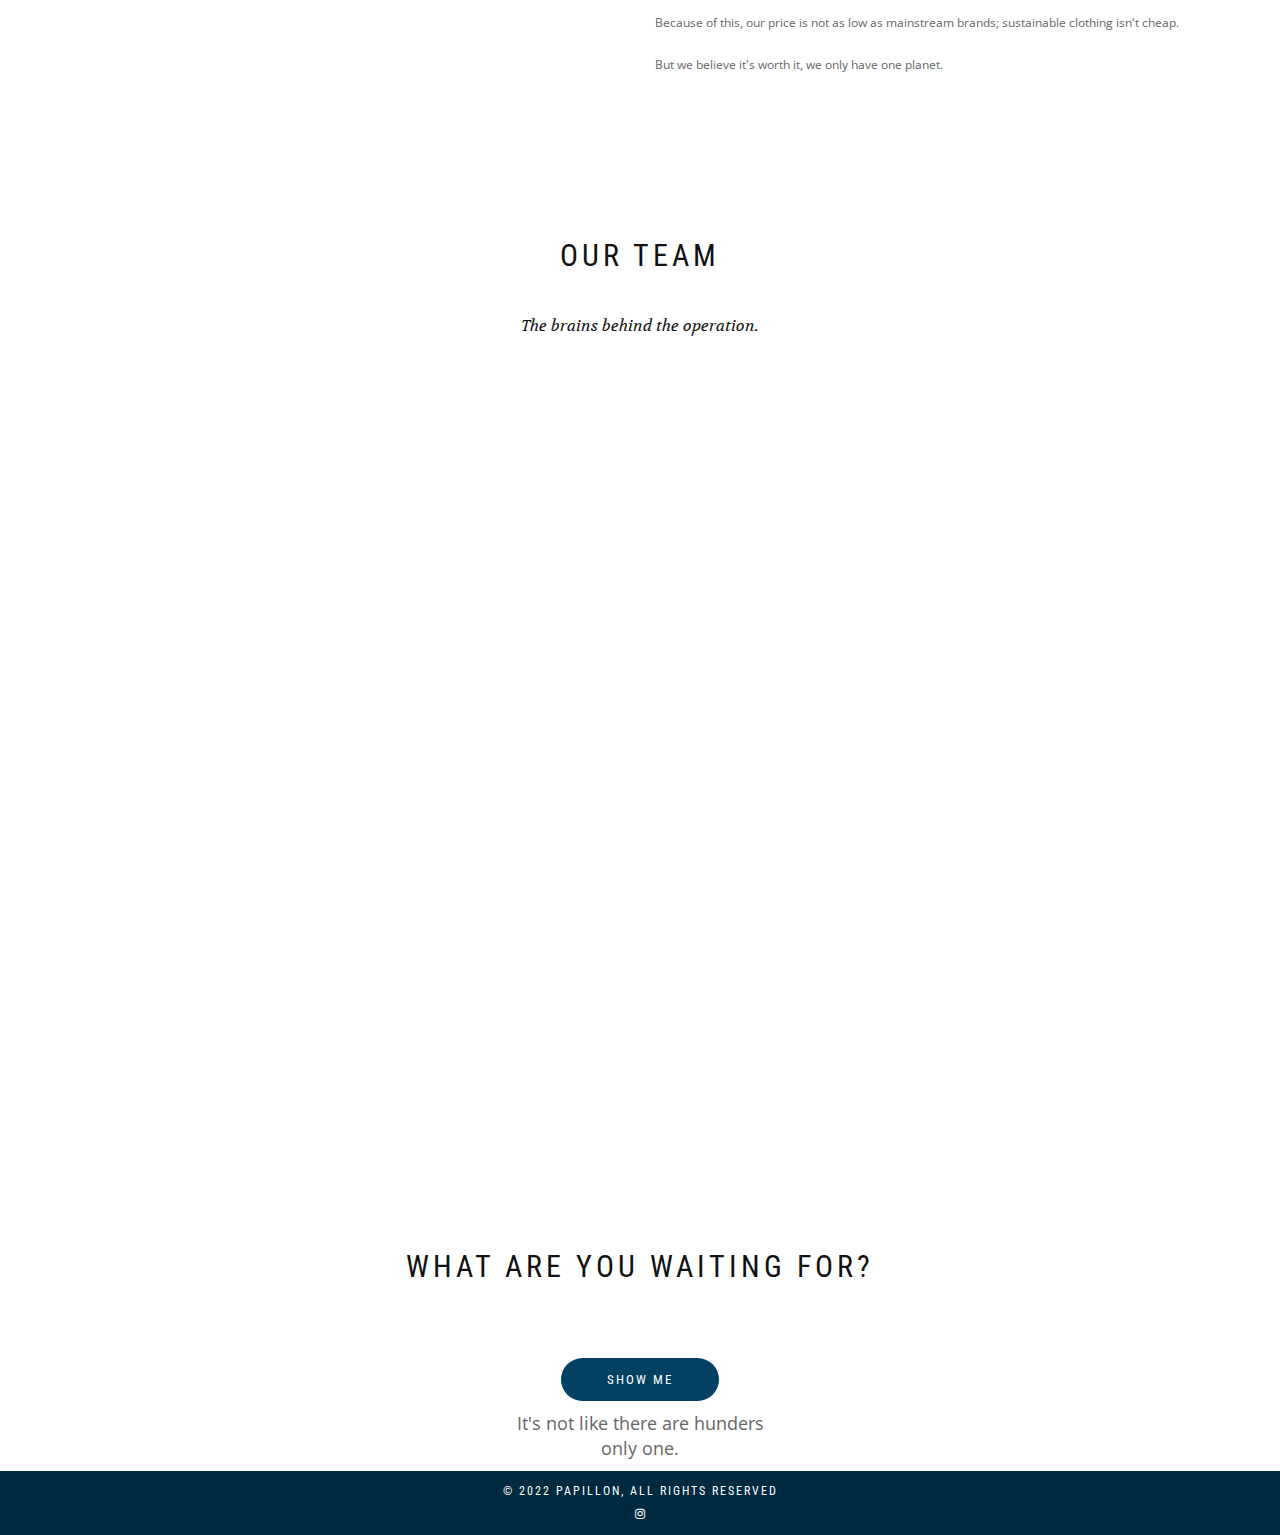
==== commit d74aff8d: "Update about_us.html" ====
--- a/about_us.html
+++ b/about_us.html
@@ -62,8 +62,8 @@
 				<li class="dropdown"><a href="papillon_shop.html">Shop</a></li>
                             <li class="dropdown"><a class="dropdown-toggle" href="#" data-toggle="dropdown">Documentation</a>
                 <ul class="dropdown-menu">
-                  <li><a href="Marketing.html">Marketing</a></li>
-                  <li><a href="Managment.html">Managment</a></li>
+                  <li><a href="Marketing.html">index</a></li>
+                  <li><a href="Managment.html">index</a></li>
                   <li><a href="about_us.html">Content</a></li>
                 </ul>
               </li>	 
@@ -261,4 +261,4 @@
     <script src="assets/js/plugins.js"></script>
     <script src="assets/js/main.js"></script>
   </body>
-</html>+</html>
